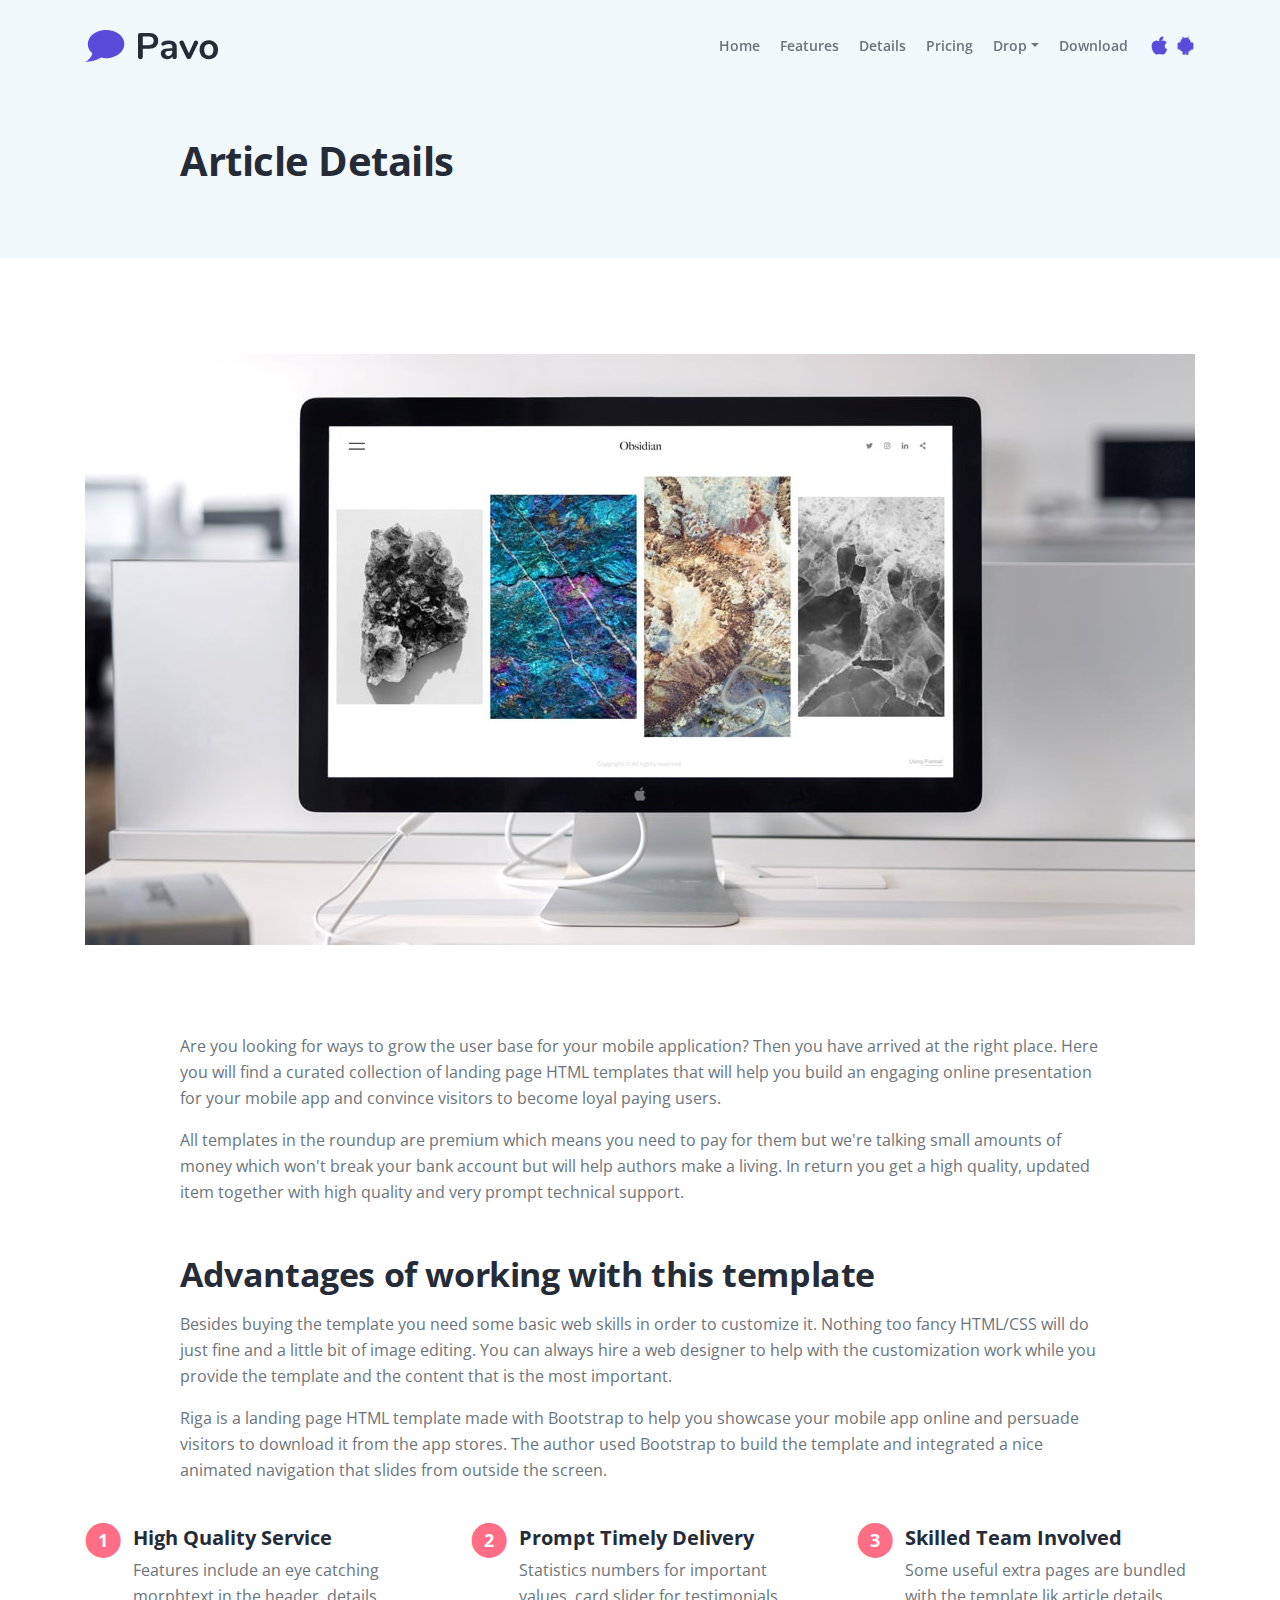
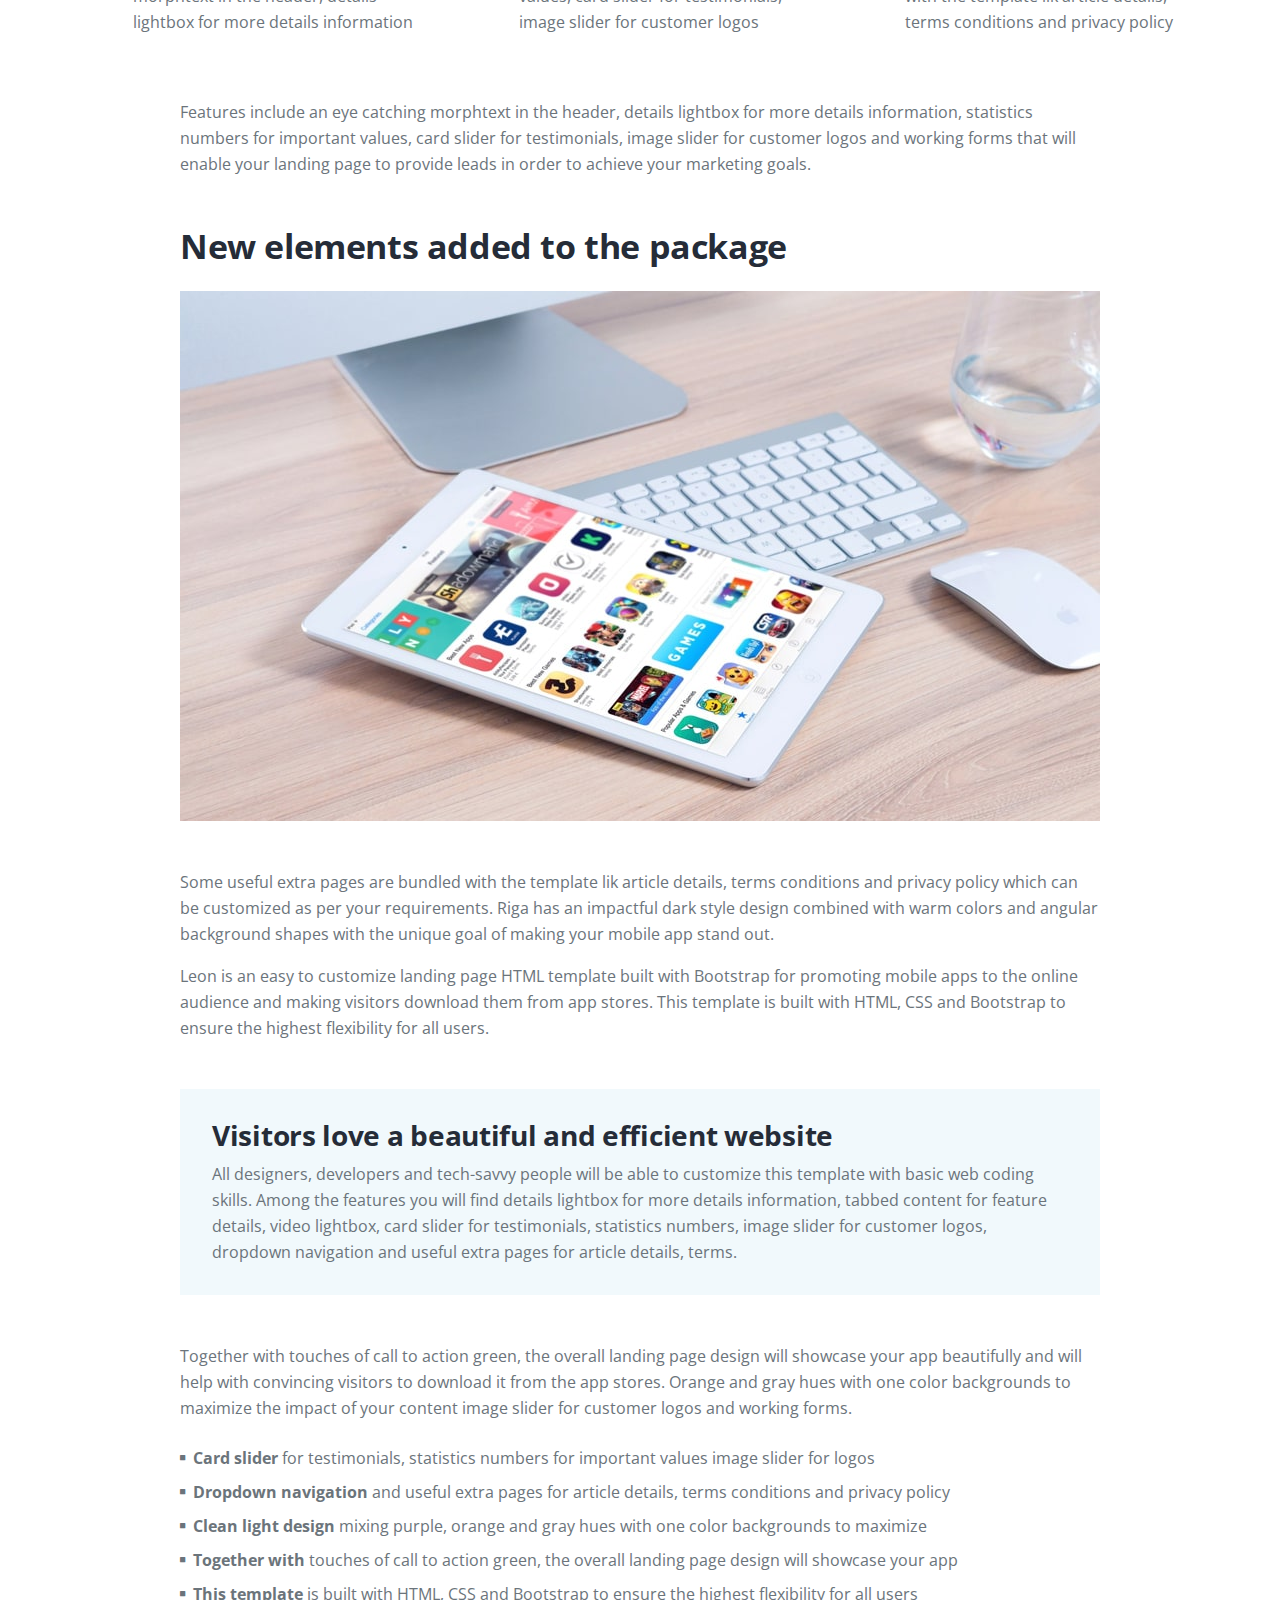
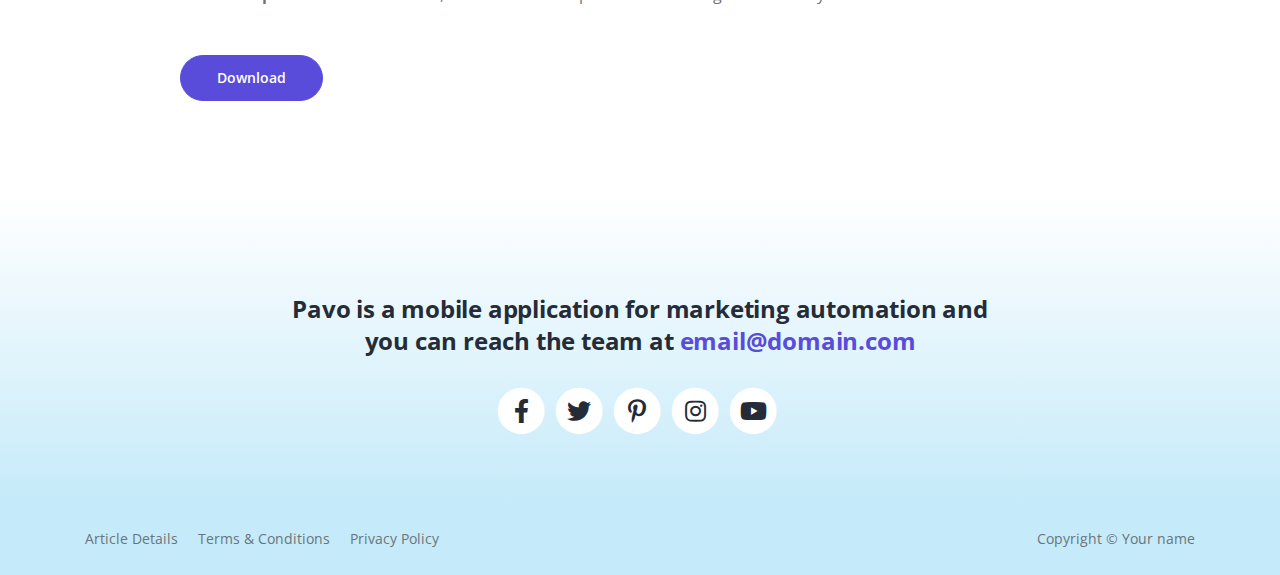
==== article.html @ 56544f1f "initial commit" ====
<!DOCTYPE html>
<html lang="en">
<head>
    <meta charset="utf-8">
    <meta name="viewport" content="width=device-width, initial-scale=1, shrink-to-fit=no">
    
    <!-- SEO Meta Tags -->
    <meta name="description" content="Pavo is a mobile app Bootstrap HTML template created to help you present benefits, features and information about mobile apps in order to convince visitors to download them">
    <meta name="author" content="Your name">

    <!-- OG Meta Tags to improve the way the post looks when you share the page on Facebook, Twitter, LinkedIn -->
	<meta property="og:site_name" content="" /> <!-- website name -->
	<meta property="og:site" content="" /> <!-- website link -->
	<meta property="og:title" content=""/> <!-- title shown in the actual shared post -->
	<meta property="og:description" content="" /> <!-- description shown in the actual shared post -->
	<meta property="og:image" content="" /> <!-- image link, make sure it's jpg -->
	<meta property="og:url" content="" /> <!-- where do you want your post to link to -->
	<meta name="twitter:card" content="summary_large_image"> <!-- to have large image post format in Twitter -->

    <!-- Webpage Title -->
    <title>Article Details - Pavo</title>
    
    <!-- Styles -->
    <link rel="preconnect" href="https://fonts.gstatic.com">
    <link href="https://fonts.googleapis.com/css2?family=Open+Sans:ital,wght@0,400;0,600;0,700;1,400&display=swap" rel="stylesheet">
    <link href="css/bootstrap.css" rel="stylesheet">
    <link href="css/fontawesome-all.css" rel="stylesheet">
    <link href="css/swiper.css" rel="stylesheet">
	<link href="css/magnific-popup.css" rel="stylesheet">
	<link href="css/styles.css" rel="stylesheet">
	
	<!-- Favicon  -->
    <link rel="icon" href="images/favicon.png">
</head>
<body data-spy="scroll" data-target=".fixed-top">
    
    <!-- Navigation -->
    <nav class="navbar navbar-expand-lg fixed-top navbar-light">
        <div class="container">
            
            <!-- Text Logo - Use this if you don't have a graphic logo -->
            <!-- <a class="navbar-brand logo-text page-scroll" href="index.html">Pavo</a> -->

            <!-- Image Logo -->
            <a class="navbar-brand logo-image" href="index.html"><img src="images/logo.svg" alt="alternative"></a> 

            <button class="navbar-toggler p-0 border-0" type="button" data-toggle="offcanvas">
                <span class="navbar-toggler-icon"></span>
            </button>

            <div class="navbar-collapse offcanvas-collapse" id="navbarsExampleDefault">
                <ul class="navbar-nav ml-auto">
                    <li class="nav-item">
                        <a class="nav-link page-scroll" href="index.html#header">Home <span class="sr-only">(current)</span></a>
                    </li>
                    <li class="nav-item">
                        <a class="nav-link page-scroll" href="index.html#features">Features</a>
                    </li>
                    <li class="nav-item">
                        <a class="nav-link page-scroll" href="index.html#details">Details</a>
                    </li>
                    <li class="nav-item">
                        <a class="nav-link page-scroll" href="index.html#pricing">Pricing</a>
                    </li>
                    <li class="nav-item dropdown">
                        <a class="nav-link dropdown-toggle" href="#" id="dropdown01" data-toggle="dropdown" aria-haspopup="true" aria-expanded="false">Drop</a>
                        <div class="dropdown-menu" aria-labelledby="dropdown01">
                            <a class="dropdown-item page-scroll" href="article.html">Article Details</a>
                            <div class="dropdown-divider"></div>
                            <a class="dropdown-item page-scroll" href="terms.html">Terms Conditions</a>
                            <div class="dropdown-divider"></div>
                            <a class="dropdown-item page-scroll" href="privacy.html">Privacy Policy</a>
                        </div>
                    </li>
                    <li class="nav-item">
                        <a class="nav-link page-scroll" href="index.html#download">Download</a>
                    </li>
                </ul>
                <span class="nav-item app-store-icons">
                    <a href="#your-link">
                        <i class="fab fa-apple"></i>
                    </a>
                    <a href="#your-link">
                        <i class="fab fa-android"></i>
                    </a>
                </span>
            </div> <!-- end of navbar-collapse -->
        </div> <!-- end of container -->
    </nav> <!-- end of navbar -->
    <!-- end of navigation -->


    <!-- Header -->
    <header class="ex-header bg-gray">
        <div class="container">
            <div class="row">
                <div class="col-xl-10 offset-xl-1">
                    <h1>Article Details</h1>
                </div> <!-- end of col -->
            </div> <!-- end of row -->
        </div> <!-- end of container -->
    </header> <!-- end of ex-header -->
    <!-- end of header -->


    <!-- Basic -->
    <div class="ex-basic-1 pt-5 pb-5">
        <div class="container">
            <div class="row">
                <div class="col-lg-12">
                    <img class="img-fluid mt-5 mb-3" src="images/article-details-large.jpg" alt="alternative">
                </div> <!-- end of col -->
            </div> <!-- end of row -->
        </div> <!-- end of container -->
    </div> <!-- end of ex-basic-1 -->
    <!-- end of basic -->


    <!-- Basic -->
    <div class="ex-basic-1 pt-4">
        <div class="container">
            <div class="row">
                <div class="col-xl-10 offset-xl-1">
                    <p>Are you looking for ways to grow the user base for your mobile application? Then you have arrived at the right place. Here you will find a curated collection of landing page HTML templates that will help you build an engaging online presentation for your mobile app and convince visitors to become loyal paying users.</p>
                    <p class="mb-5">All templates in the roundup are premium which means you need to pay for them but we're talking small amounts of money which won't break your bank account but will help authors make a living. In return you get a high quality, updated item together with high quality and very prompt technical support.</p>

                    <h2 class="mb-3">Advantages of working with this template</h2>
                    <p>Besides buying the template you need some basic web skills in order to customize it. Nothing too fancy HTML/CSS will do just fine and a little bit of image editing. You can always hire a web designer to help with the customization work while you provide the template and the content that is the most important.</p>
                    <p class="mb-4">Riga is a landing page HTML template made with Bootstrap to help you showcase your mobile app online and persuade visitors to download it from the app stores. The author used Bootstrap to build the template and integrated a nice animated navigation that slides from outside the screen.</p>
                </div> <!-- end of col -->
            </div> <!-- end of row -->
        </div> <!-- end of container -->
    </div> <!-- end of ex-basic-1 -->
    <!-- end of basic -->


    <!-- Cards -->
    <div class="ex-cards-1 pt-3 pb-3">
        <div class="container">
            <div class="row">
                <div class="col-lg-12">
                    
                    <!-- Card -->
                    <div class="card">
                        <ul class="list-unstyled">
                            <li class="media">
                                <span class="fa-stack">
                                    <span class="fas fa-circle fa-stack-2x"></span>
                                    <span class="fa-stack-1x">1</span>
                                </span>
                                <div class="media-body">
                                    <h5>High Quality Service</h5>
                                    <p>Features include an eye catching morphtext in the header, details lightbox for more details information</p>
                                </div>
                            </li>
                        </ul>
                    </div> <!-- end of card -->
                    <!-- end of card -->

                    <!-- Card -->
                    <div class="card">
                        <ul class="list-unstyled">
                            <li class="media">
                                <span class="fa-stack">
                                    <span class="fas fa-circle fa-stack-2x"></span>
                                    <span class="fa-stack-1x">2</span>
                                </span>
                                <div class="media-body">
                                    <h5>Prompt Timely Delivery</h5>
                                    <p>Statistics numbers for important values, card slider for testimonials, image slider for customer logos</p>
                                </div>
                            </li>
                        </ul>
                    </div> <!-- end of card -->
                    <!-- end of card -->

                    <!-- Card -->
                    <div class="card">
                        <ul class="list-unstyled">
                            <li class="media">
                                <span class="fa-stack">
                                    <span class="fas fa-circle fa-stack-2x"></span>
                                    <span class="fa-stack-1x">3</span>
                                </span>
                                <div class="media-body">
                                    <h5>Skilled Team Involved</h5>
                                    <p>Some useful extra pages are bundled with the template lik article details, terms conditions and privacy policy</p>
                                </div>
                            </li>
                        </ul>
                    </div> <!-- end of card -->
                    <!-- end of card -->

                </div> <!-- end of col -->   
            </div> <!-- end of row -->   
        </div> <!-- end of container -->   
    </div> <!-- end of ex-cards-1 -->
    <!-- end of cards -->


    <!-- Basic -->
    <div class="ex-basic-1 pt-3 pb-5">
        <div class="container">
            <div class="row">
                <div class="col-xl-10 offset-xl-1">
                    <p class="mb-5">Features include an eye catching morphtext in the header, details lightbox for more details information, statistics numbers for important values, card slider for testimonials, image slider for customer logos and working forms that will enable your landing page to provide leads in order to achieve your marketing goals.</p>
                    
                    <h2 class="mb-4">New elements added to the package</h2>
                    <img class="img-fluid mb-5" src="images/article-details-small.jpg" alt="alternative">
                    <p>Some useful extra pages are bundled with the template lik article details, terms conditions and privacy policy which can be customized as per your requirements. Riga has an impactful dark style design combined with warm colors and angular background shapes with the unique goal of making your mobile app stand out.</p>
                    <p class="mb-5">Leon is an easy to customize landing page HTML template built with Bootstrap for promoting mobile apps to the online audience and making visitors download them from app stores. This template is built with HTML, CSS and Bootstrap to ensure the highest flexibility for all users.</p>
                    <div class="text-box mb-5">
                        <h3>Visitors love a beautiful and efficient website</h3>
                        <p>All designers, developers and tech-savvy people will be able to customize this template with basic web coding skills. Among the features you will find details lightbox for more details information, tabbed content for feature details, video lightbox, card slider for testimonials, statistics numbers, image slider for customer logos, dropdown navigation and useful extra pages for article details, terms.</p>
                    </div> <!-- end of text-box -->
                    <p class="mb-4">Together with touches of call to action green, the overall landing page design will showcase your app beautifully and will help with convincing visitors to download it from the app stores. Orange and gray hues with one color backgrounds to maximize the impact of your content image slider for customer logos and working forms.</p>
                    <ul class="list-unstyled li-space-lg mb-5">
                        <li class="media">
                            <i class="fas fa-square"></i>
                            <div class="media-body"><strong>Card slider</strong> for testimonials, statistics numbers for important values image slider for logos</div>
                        </li>
                        <li class="media">
                            <i class="fas fa-square"></i>
                            <div class="media-body"><strong>Dropdown navigation</strong> and useful extra pages for article details, terms conditions and privacy policy</div>
                        </li>
                        <li class="media">
                            <i class="fas fa-square"></i>
                            <div class="media-body"><strong>Clean light design</strong> mixing purple, orange and gray hues with one color backgrounds to maximize</div>
                        </li>
                        <li class="media">
                            <i class="fas fa-square"></i>
                            <div class="media-body"><strong>Together with</strong> touches of call to action green, the overall landing page design will showcase your app</div>
                        </li>
                        <li class="media">
                            <i class="fas fa-square"></i>
                            <div class="media-body"><strong>This template</strong> is built with HTML, CSS and Bootstrap to ensure the highest flexibility for all users</div>
                        </li>
                    </ul>

                    <a class="btn-solid-reg mb-5" href="index.html#download">Download</a>
                </div> <!-- end of col -->
            </div> <!-- end of row -->
        </div> <!-- end of container -->
    </div> <!-- end of ex-basic-1 -->
    <!-- end of basic -->


    <!-- Footer -->
    <div class="footer">
        <div class="container">
            <div class="row">
                <div class="col-lg-12">
                    <h4>Pavo is a mobile application for marketing automation and you can reach the team at <a class="purple" href="mailto:email@domain.com">email@domain.com</a></h4>
                    <div class="social-container">
                        <span class="fa-stack">
                            <a href="#your-link">
                                <i class="fas fa-circle fa-stack-2x"></i>
                                <i class="fab fa-facebook-f fa-stack-1x"></i>
                            </a>
                        </span>
                        <span class="fa-stack">
                            <a href="#your-link">
                                <i class="fas fa-circle fa-stack-2x"></i>
                                <i class="fab fa-twitter fa-stack-1x"></i>
                            </a>
                        </span>
                        <span class="fa-stack">
                            <a href="#your-link">
                                <i class="fas fa-circle fa-stack-2x"></i>
                                <i class="fab fa-pinterest-p fa-stack-1x"></i>
                            </a>
                        </span>
                        <span class="fa-stack">
                            <a href="#your-link">
                                <i class="fas fa-circle fa-stack-2x"></i>
                                <i class="fab fa-instagram fa-stack-1x"></i>
                            </a>
                        </span>
                        <span class="fa-stack">
                            <a href="#your-link">
                                <i class="fas fa-circle fa-stack-2x"></i>
                                <i class="fab fa-youtube fa-stack-1x"></i>
                            </a>
                        </span>
                    </div> <!-- end of social-container -->
                </div> <!-- end of col -->
            </div> <!-- end of row -->
        </div> <!-- end of container -->
    </div> <!-- end of footer -->  
    <!-- end of footer -->


    <!-- Copyright -->
    <div class="copyright">
        <div class="container">
            <div class="row">
                <div class="col-lg-6">
                    <ul class="list-unstyled li-space-lg p-small">
                        <li><a href="article.html">Article Details</a></li>
                        <li><a href="terms.html">Terms & Conditions</a></li>
                        <li><a href="privacy.html">Privacy Policy</a></li>
                    </ul>
                </div> <!-- end of col -->
                <div class="col-lg-6">
                    <p class="p-small statement">Copyright © <a href="#your-link">Your name</a></p>
                </div> <!-- end of col -->
            </div> <!-- enf of row -->
        </div> <!-- end of container -->
    </div> <!-- end of copyright --> 
    <!-- end of copyright -->
    
    	
    <!-- Scripts -->
    <script src="js/jquery.min.js"></script> <!-- jQuery for Bootstrap's JavaScript plugins -->
    <script src="js/bootstrap.min.js"></script> <!-- Bootstrap framework -->
    <script src="js/jquery.easing.min.js"></script> <!-- jQuery Easing for smooth scrolling between anchors -->
    <script src="js/swiper.min.js"></script> <!-- Swiper for image and text sliders -->
    <script src="js/jquery.magnific-popup.js"></script> <!-- Magnific Popup for lightboxes -->
    <script src="js/scripts.js"></script> <!-- Custom scripts -->
</body>
</html>
---- css/styles.css ----
/* Template: Pavo Mobile App Website Bootstrap HTML Template
   Description: Master CSS file
*/

/*****************************************
Table Of Contents:
- General Styles
- Navigation
- Header
- Introduction
- Features
- Details 1
- Details 2
- Details Lightbox
- Details 3
- Statistics
- Testimonials
- Pricing
- Conclusion
- Footer
- Copyright
- Back To Top Button
- Media Queries
******************************************/

/*****************************************
Colors:
- Backgrounds - light gray #f1f9fc
- Buttons, icons - purple #594cda
- Buttons, icons - red #eb427e
- Headings text - black #252c38
- Body text - dark gray #6b747b
******************************************/


/**************************/
/*     General Styles     */
/**************************/
body,
html {
    width: 100%;
	height: 100%;
}

body, p {
	color: #6b747b; 
	font: 400 1rem/1.625rem "Open Sans", sans-serif;
}

h1 {
	color: #252c38;
	font-weight: 700;
	font-size: 2.5rem;
	line-height: 3.125rem;
	letter-spacing: -0.5px;
}

h2 {
	color: #252c38;
	font-weight: 700;
	font-size: 2.125rem;
	line-height: 2.625rem;
	letter-spacing: -0.4px;
}

h3 {
	color: #252c38;
	font-weight: 700;
	font-size: 1.75rem;
	line-height: 2.25rem;
	letter-spacing: -0.3px;
}

h4 {
	color: #252c38;
	font-weight: 700;
	font-size: 1.5rem;
	line-height: 2rem;
	letter-spacing: -0.2px;
}

h5 {
	color: #252c38;
	font-weight: 700;
	font-size: 1.25rem;
	line-height: 1.625rem;
}

h6 {
	color: #252c38;
	font-weight: 700;
	font-size: 1rem;
	line-height: 1.375rem;
}

.h1-large {
	font-size: 2.875rem;
	line-height: 3.5rem;
}

.p-large {
	font-size: 1.125rem;
	line-height: 1.75rem;
}

.p-small {
	font-size: 0.875rem;
	line-height: 1.5rem;
}

.testimonial-text {
	font-style: italic;
}

.testimonial-author {
	font-weight: 700;
	font-size: 1rem;
	line-height: 1.5rem;
}

.li-space-lg li {
	margin-bottom: 0.5rem;
}

a {
	color: #6b747b;
	text-decoration: underline;
}

a:hover {
	color: #6b747b;
	text-decoration: underline;
}

.no-line {
	text-decoration: none;
}

.no-line:hover {
	text-decoration: none;
}

.purple {
	color: #594cda;
}

.bg-gray {
	background-color: #f1f9fc;
}

.btn-solid-reg {
	display: inline-block;
	padding: 1.375rem 2.25rem 1.375rem 2.25rem;
	border: 1px solid #594cda;
	border-radius: 32px;
	background-color: #594cda;
	color: #ffffff;
	font-weight: 600;
	font-size: 0.875rem;
	line-height: 0;
	text-decoration: none;
	transition: all 0.2s;
}

.btn-solid-reg:hover {
	border: 1px solid #594cda;
	background-color: transparent;
	color: #594cda; /* needs to stay here because of the color property of a tag */
	text-decoration: none;
}

.btn-solid-lg {
	display: inline-block;
	padding: 1.625rem 2.75rem 1.625rem 2.75rem;
	border: 1px solid #594cda;
	border-radius: 32px;
	background-color: #594cda;
	color: #ffffff;
	font-weight: 600;
	font-size: 0.875rem;
	line-height: 0;
	text-decoration: none;
	transition: all 0.2s;
}

.btn-solid-lg:hover {
	border: 1px solid #594cda;
	background-color: transparent;
	color: #594cda; /* needs to stay here because of the color property of a tag */
	text-decoration: none;
}

.btn-solid-lg .fab {
	margin-right: 0.5rem;
	font-size: 1.25rem;
	line-height: 0;
	vertical-align: top;
}

.btn-solid-lg .fab.fa-google-play {
	font-size: 1rem;
}

.btn-solid-lg.secondary {
	border: 1px solid #eb427e;
	background-color: #eb427e;
}

.btn-solid-lg.secondary:hover {
	border: 1px solid #eb427e;
	background: transparent;
	color: #eb427e; /* needs to stay here because of the color property of a tag */
}

.btn-outline-reg {
	display: inline-block;
	padding: 1.375rem 2.25rem 1.375rem 2.25rem;
	border: 1px solid #252c38;
	border-radius: 32px;
	background-color: transparent;
	color: #252c38;
	font-weight: 600;
	font-size: 0.875rem;
	line-height: 0;
	text-decoration: none;
	transition: all 0.2s;
}

.btn-outline-reg:hover {
	background-color: #252c38;
	color: #ffffff;
	text-decoration: none;
}

.btn-outline-lg {
	display: inline-block;
	padding: 1.625rem 2.75rem 1.625rem 2.75rem;
	border: 1px solid #252c38;
	border-radius: 32px;
	background-color: transparent;
	color: #252c38;
	font-weight: 600;
	font-size: 0.875rem;
	line-height: 0;
	text-decoration: none;
	transition: all 0.2s;
}

.btn-outline-lg:hover {
	background-color: #252c38;
	color: #ffffff;
	text-decoration: none;
}

.btn-outline-sm {
	display: inline-block;
	padding: 1rem 1.5rem 1rem 1.5rem;
	border: 1px solid #252c38;
	border-radius: 32px;
	background-color: transparent;
	color: #252c38;
	font-weight: 600;
	font-size: 0.875rem;
	line-height: 0;
	text-decoration: none;
	transition: all 0.2s;
}

.btn-outline-sm:hover {
	background-color: #252c38;
	color: #ffffff;
	text-decoration: none;
}

.form-group {
	position: relative;
	margin-bottom: 1.25rem;
}

.label-control {
	position: absolute;
	top: 0.875rem;
	left: 1.875rem;
	color: #7d838a;
	opacity: 1;
	font-size: 0.875rem;
	line-height: 1.5rem;
	cursor: text;
	transition: all 0.2s ease;
}

.form-control-input:focus + .label-control,
.form-control-input.notEmpty + .label-control,
.form-control-textarea:focus + .label-control,
.form-control-textarea.notEmpty + .label-control {
	top: 0.125rem;
	color: #6b747b;
	opacity: 1;
	font-size: 0.75rem;
	font-weight: 700;
}

.form-control-input,
.form-control-select {
	display: block; /* needed for proper display of the label in Firefox, IE, Edge */
	width: 100%;
	padding-top: 1.125rem;
	padding-bottom: 0.125rem;
	padding-left: 1.8125rem;
	border: 1px solid #d0d5e2;
	border-radius: 25px;
	background-color: #ffffff;
	color: #6b747b;
	font-size: 0.875rem;
	line-height: 1.875rem;
	transition: all 0.2s;
	-webkit-appearance: none; /* removes inner shadow on form inputs on ios safari */
}

.form-control-select {
	padding-top: 0.5rem;
	padding-bottom: 0.5rem;
	height: 3.25rem;
	color: #7d838a;
}

select {
    /* you should keep these first rules in place to maintain cross-browser behavior */
    -webkit-appearance: none;
	-moz-appearance: none;
	-ms-appearance: none;
    -o-appearance: none;
    appearance: none;
    background-image: url('../images/down-arrow.png');
    background-position: 96% 50%;
    background-repeat: no-repeat;
    outline: none;
}

.form-control-textarea {
	display: block; /* used to eliminate a bottom gap difference between Chrome and IE/FF */
	width: 100%;
	height: 14rem; /* used instead of html rows to normalize height between Chrome and IE/FF */
	padding-top: 1.5rem;
	padding-left: 1.3125rem;
	border: 1px solid #d0d5e2;
	border-radius: 4px;
	background-color: #ffffff;
	color: #6b747b;
	font-size: 0.875rem;
	line-height: 1.5rem;
	transition: all 0.2s;
}

.form-control-input:focus,
.form-control-select:focus,
.form-control-textarea:focus {
	border: 1px solid #a1a1a1;
	outline: none; /* Removes blue border on focus */
}

.form-control-input:hover,
.form-control-select:hover,
.form-control-textarea:hover {
	border: 1px solid #a1a1a1;
}

.checkbox {
	font-size: 0.75rem;
	line-height: 1.25rem;
}

input[type='checkbox'] {
	vertical-align: -10%;
	margin-right: 0.5rem;
}

.form-control-submit-button {
	display: inline-block;
	width: 100%;
	height: 3.25rem;
	border: 1px solid #594cda;
	border-radius: 32px;
	background-color: #594cda;
	color: #252c38;
	font-weight: 600;
	font-size: 0.875rem;
	line-height: 0;
	cursor: pointer;
	transition: all 0.2s;
}

.form-control-submit-button:hover {
	border: 1px solid #252c38;
	background-color: transparent;
	color: #252c38;
}

/* Fade-move Animation For Details Lightbox - Magnific Popup */
/* at start */
.my-mfp-slide-bottom .zoom-anim-dialog {
	opacity: 0;
	transition: all 0.2s ease-out;
	-webkit-transform: translateY(-1.25rem) perspective(37.5rem) rotateX(10deg);
	-ms-transform: translateY(-1.25rem) perspective(37.5rem) rotateX(10deg);
	transform: translateY(-1.25rem) perspective(37.5rem) rotateX(10deg);
}

/* animate in */
.my-mfp-slide-bottom.mfp-ready .zoom-anim-dialog {
	opacity: 1;
	-webkit-transform: translateY(0) perspective(37.5rem) rotateX(0); 
	-ms-transform: translateY(0) perspective(37.5rem) rotateX(0); 
	transform: translateY(0) perspective(37.5rem) rotateX(0); 
}

/* animate out */
.my-mfp-slide-bottom.mfp-removing .zoom-anim-dialog {
	opacity: 0;
	-webkit-transform: translateY(-0.625rem) perspective(37.5rem) rotateX(10deg); 
	-ms-transform: translateY(-0.625rem) perspective(37.5rem) rotateX(10deg); 
	transform: translateY(-0.625rem) perspective(37.5rem) rotateX(10deg); 
}

/* dark overlay, start state */
.my-mfp-slide-bottom.mfp-bg {
	opacity: 0;
	transition: opacity 0.2s ease-out;
}

/* animate in */
.my-mfp-slide-bottom.mfp-ready.mfp-bg {
	opacity: 0.8;
}
/* animate out */
.my-mfp-slide-bottom.mfp-removing.mfp-bg {
	opacity: 0;
}
/* end of fade-move animation for details lightbox - magnific popup */


/**********************/
/*     Navigation     */
/**********************/
.navbar {
	background-color: #f1f9fc;
	font-weight: 600;
	font-size: 0.875rem;
	line-height: 0.875rem;
}

.navbar .navbar-brand {
	padding-top: 0.125rem;
	padding-bottom: 0.125rem;
}

.navbar .logo-image img {
    width: 133px;
	height: 32px;
}

.navbar .logo-text {
	color: #252c38;
	font-weight: 600;
	font-size: 2rem;
	line-height: 1rem;
	text-decoration: none;
}

.offcanvas-collapse {
	position: fixed;
	top: 3.25rem; /* adjusts the height between the top of the page and the offcanvas menu */
	bottom: 0;
	left: 100%;
	width: 100%;
	padding-right: 1rem;
	padding-left: 1rem;
	overflow-y: auto;
	visibility: hidden;
	background-color: #f1f9fc;
	transition: visibility .3s ease-in-out, -webkit-transform .3s ease-in-out;
	transition: transform .3s ease-in-out, visibility .3s ease-in-out;
	transition: transform .3s ease-in-out, visibility .3s ease-in-out, -webkit-transform .3s ease-in-out;
}

.offcanvas-collapse.open {
	visibility: visible;
	-webkit-transform: translateX(-100%);
	transform: translateX(-100%);
}

.navbar .navbar-nav {
	margin-top: 0.75rem;
	margin-bottom: 0.5rem;
}

.navbar .nav-item .nav-link {
	padding-top: 0.625rem;
	padding-bottom: 0.625rem;
	color: #6b747b;
	text-decoration: none;
	transition: all 0.2s ease;
}

.navbar .nav-item.dropdown.show .nav-link,
.navbar .nav-item .nav-link:hover,
.navbar .nav-item .nav-link.active {
	color: #ff6e84;
}

/* Dropdown Menu */
.navbar .dropdown .dropdown-menu {
	animation: fadeDropdown 0.2s; /* required for the fade animation */
}

@keyframes fadeDropdown {
    0% {
        opacity: 0;
    }

    100% {
        opacity: 1;
	}
}

.navbar .dropdown-menu {
	margin-top: 0.5rem;
	margin-bottom: 0.5rem;
	border: none;
	background-color: #f1f9fc;
}

.navbar .dropdown-item {
	padding-top: 0.5rem;
	padding-bottom: 0.5rem;
	color: #6b747b;
	font-weight: 600;
	font-size: 0.875rem;
	line-height: 0.875rem;
	text-decoration: none;
}

.navbar .dropdown-item:hover {
	background-color: #f1f9fc;
	color: #ff6e84;
}

.navbar .dropdown-divider {
	width: 100%;
	height: 1px;
	margin: 0.5rem auto 0.5rem auto;
	border: none;
	background-color: #d4dce2;
}
/* end of dropdown menu */

.navbar .app-store-icons {
	display: block;
}

.navbar .app-store-icons a {
	text-decoration: none;
}

.navbar .fab {
	color: #594cda;
	font-size: 1.25rem;
	transition: all 0.2s ease;
}

.navbar .fab:hover {
	color: #eb427e;
}

.navbar .fa-apple {
	margin-right: 0.375rem;
}

.navbar .navbar-toggler {
	padding: 0;
	border: none;
	font-size: 1.25rem;
}


/*****************/
/*    Header     */
/*****************/
.header {
	padding-top: 7rem;
	padding-bottom: 7rem;
	background: linear-gradient(rgba(197, 234, 249, 1), rgba(255, 255, 255, 1));
	text-align: center;
}

.header .text-container {
	margin-bottom: 4rem;
}

.header .h1-large {
	margin-bottom: 1.25rem;
}

.header .p-large {
	margin-bottom: 2rem;
}

.header .btn-solid-lg {
	margin-right: 0.25rem;
	margin-bottom: 1.25rem;
	margin-left: 0.25rem;
}


/************************/
/*     Introduction     */
/************************/
.basic-1 {
	padding-top: 1rem;
	padding-bottom: 3.5rem;
	text-align: center;
}

.basic-1 p {
	color: #252c38;
	font-size: 1.875rem;
	line-height: 2.625rem;
}


/********************/
/*     Features     */
/********************/
.cards-1 {
	padding-top: 4rem;
	padding-bottom: 1.5rem;
	text-align: center;
}

.cards-1 .card {
	margin-bottom: 3.5rem;
	padding: 3.125rem 1rem 2.125rem 1rem;
	border: none;
	border-radius: 16px;
	background-color: #f1f9fc;
}

.cards-1 .card-image {
	margin-bottom: 1.5rem;
}

.cards-1 .card-image img {
	width: 70px;
	height: 70px;
	margin-right: auto;
	margin-left: auto;
}

.cards-1 .card-body {
	padding: 0;
}

.cards-1 .card-title {
	margin-bottom: 0.375rem;
}


/*********************/
/*     Details 1     */
/*********************/
.basic-2 {
	padding-top: 3rem;
	padding-bottom: 4.5rem;
}

.basic-2 h2 {
	margin-bottom: 1.5rem;
}

.basic-2 .text-container {
	margin-bottom: 4rem;
}


/*********************/
/*     Details 2     */
/*********************/
.basic-3 {
	padding-top: 5.5rem;
	padding-bottom: 5.75rem;
}

.basic-3 .image-container {
	margin-bottom: 3rem;
}

.basic-3 h2 {
	margin-bottom: 1.5rem;
}

.basic-3 .list-unstyled {
	margin-bottom: 1.75rem;
}

.basic-3 .list-unstyled .fas {
	color: #594cda;
	font-size: 0.75rem;
	line-height: 1.625rem;
}

.basic-3 .list-unstyled .media-body {
	margin-left: 0.375rem;
}

.basic-3 .btn-solid-reg {
	margin-right: 0.375rem;
}


/****************************/
/*     Details Lightbox     */
/****************************/
.lightbox-basic {
	position: relative;
	max-width: 1150px;
	margin: 2.5rem auto;
	padding: 3rem 1rem;
	background-color: #ffffff;
	text-align: left;
}

.lightbox-basic .image-container {
	margin-bottom: 3rem;
	text-align: center;
}

.lightbox-basic .image-container img {
	border-radius: 8px;
}

.lightbox-basic h3 {
	margin-bottom: 0.5rem;
}

.lightbox-basic hr {
	width: 44px;
	margin-top: 0.125rem;
	margin-bottom: 1rem;
	margin-left: 0;
	height: 2px;
	border: none;
	background-color: #594cda;
}

.lightbox-basic h4 {
	margin-top: 1.75rem;
	margin-bottom: 0.625rem;
}

.lightbox-basic .list-unstyled {
	margin-bottom: 1.5rem;
}

.lightbox-basic .list-unstyled .fas {
	color: #594cda;
	font-size: 0.75rem;
	line-height: 1.75rem;
}

.lightbox-basic .list-unstyled .media-body {
	margin-left: 0.375rem;
}

.lightbox-basic .list-unstyled {
	margin-bottom: 1.5rem;
}

/* Action Button */
.lightbox-basic .btn-solid-reg.mfp-close {
	position: relative;
	width: auto;
	height: auto;
	color: #ffffff;
	opacity: 1;
	font-weight: 600;
	font-family: "Open Sans";
}

.lightbox-basic .btn-solid-reg.mfp-close:hover {
	color: #594cda;
}
/* end of action Button */

/* Back Button */
.lightbox-basic .btn-outline-reg.mfp-close.as-button {
	position: relative;
	display: inline-block;
	width: auto;
	height: auto;
	margin-left: 0.375rem;
	padding: 1.375rem 2.25rem 1.375rem 2.25rem;
	border: 1px solid #252c38;
	background-color: transparent;
	color: #252c38;
	opacity: 1;
	font-family: "Open Sans";
}

.lightbox-basic .btn-outline-reg.mfp-close.as-button:hover {
	background-color: #252c38;
	color: #ffffff;
}
/* end of back button */

/* Close X Button */
.lightbox-basic button.mfp-close.x-button {
	position: absolute;
	top: -2px;
	right: -2px;
	width: 44px;
	height: 44px;
	color: #555555;
}
/* end of close x button */


/*********************/
/*     Details 3     */
/*********************/
.basic-4 {
	padding-top: 4rem;
	padding-bottom: 3rem;
}

.basic-4 h2 {
	margin-bottom: 1.5rem;
}

.basic-4 .text-container {
	margin-bottom: 4rem;
}


/**********************/
/*     Statistics     */
/**********************/
.counter {
	padding-top: 2rem;
	padding-bottom: 4.5rem;
	text-align: center;
}

.counter #counter {
	margin-bottom: 0.75rem;
}

.counter #counter .cell {
	display: inline-block;
	width: 124px;
	margin-right: 1.5rem;
	margin-bottom: 3.5rem;
	margin-left: 1.5rem;
	vertical-align: top;
}

.counter #counter .counter-value {
	color: #252c38;
	font-weight: 700;
	font-size: 3.25rem;
	line-height: 3.75rem;
	vertical-align: middle;
}

.counter #counter .counter-info {
	margin-bottom: 0;
	font-size: 0.875rem;
	vertical-align: middle;
}


/************************/
/*     Testimonials     */
/************************/
.slider-1 {
	padding-top: 8.25rem;
	padding-bottom: 8.5rem;
}

.slider-1 .section-title {
	text-align: center;
}

.slider-1 .h2-heading {
	margin-bottom: 3rem;
	text-align: center;
}

.slider-1 .slider-container {
	position: relative;
}

.slider-1 .swiper-container {
	position: static;
	width: 86%;
	text-align: center;
}

.slider-1 .swiper-button-prev:focus,
.slider-1 .swiper-button-next:focus {
	/* even if you can't see it chrome you can see it on mobile device */
	outline: none;
}

.slider-1 .swiper-button-prev {
	left: -14px;
	background-image: url("data:image/svg+xml;charset=utf-8,%3Csvg%20xmlns%3D'http%3A%2F%2Fwww.w3.org%2F2000%2Fsvg'%20viewBox%3D'0%200%2028%2044'%3E%3Cpath%20d%3D'M0%2C22L22%2C0l2.1%2C2.1L4.2%2C22l19.9%2C19.9L22%2C44L0%2C22L0%2C22L0%2C22z'%20fill%3D'%23707375'%2F%3E%3C%2Fsvg%3E");
	background-size: 18px 28px;
}

.slider-1 .swiper-button-next {
	right: -14px;
	background-image: url("data:image/svg+xml;charset=utf-8,%3Csvg%20xmlns%3D'http%3A%2F%2Fwww.w3.org%2F2000%2Fsvg'%20viewBox%3D'0%200%2028%2044'%3E%3Cpath%20d%3D'M27%2C22L27%2C22L5%2C44l-2.1-2.1L22.8%2C22L2.9%2C2.1L5%2C0L27%2C22L27%2C22z'%20fill%3D'%23707375'%2F%3E%3C%2Fsvg%3E");
	background-size: 18px 28px;
}

.slider-1 .card {
	position: relative;
	border: none;
	background-color: transparent;
}

.slider-1 .card-image {
	width: 80px;
	height: 80px;
	margin-right: auto;
	margin-bottom: 1.25rem;
	margin-left: auto;
	border-radius: 50%;
}

.slider-1 .card-body {
	padding: 0;
}

.slider-1 .testimonial-text {
	margin-bottom: 0.75rem;
}

.slider-1 .testimonial-author {
	margin-bottom: 0;
	color: #252c38;
}


/*******************/
/*     Pricing     */
/*******************/
.cards-2 {
	position: relative;
	padding-top: 8rem;
	background: linear-gradient(rgba(50, 60, 70, 0.9), rgba(50, 60, 70, 0.9)), url('../images/pricing-background.jpg') center center no-repeat;
	background-size: cover;
	text-align: center;
}

.cards-2 .h2-heading {
	margin-bottom: 0.625rem;
	color: #ffffff;
}

.cards-2 .p-heading {
	margin-bottom: 3.75rem;
	color: #ffffff;
}

.cards-2 .card {
	display: block;
	max-width: 330px;
	margin-right: auto;
	margin-bottom: 6rem;
	margin-left: auto;
	border: 1px solid #bcc4ca;
	border-radius: 8px;
}

.cards-2 .card .card-body {
	padding: 3rem 1.75rem 2.25rem 1.75rem;
}

.cards-2 .card .card-title {
	margin-bottom: 1rem;
	color: #eb427e;
	font-weight: 700;
	font-size: 1.5rem;
	line-height: 1.875rem;
	text-align: center;
}

.cards-2 .card p {
	margin-bottom: 1.25rem;
	text-align: left;
}

.cards-2 .card .value {
	color: #252c38;
	font-weight: 600;
	font-size: 5rem;
	line-height: 5rem;
	text-align: center;
}

.cards-2 .card .currency {
	margin-right: 0.375rem;
	color: #252c38;
	font-size: 2rem;
	vertical-align: 80%;
}

.cards-2 .card .frequency {
	margin-bottom: 1.5rem;
	font-size: 0.875rem;
	text-align: center;
}

.cards-2 .card .list-unstyled {
	margin-bottom: 1.625rem;
	text-align: left;
}

.cards-2 .card .list-unstyled li {
	margin-bottom: 0.5rem;
}

.cards-2 .card .list-unstyled .fas {
	color: #594cda;
	font-size: 0.75rem;
	line-height: 1.625rem;
}

.cards-2 .card .list-unstyled .media-body {
	margin-left: 0.375rem;
}

.cards-2 .card .button-wrapper {
	position: absolute;
	right: 0;
	bottom: -1.5rem;
	left: 0;
	text-align: center;
}

.cards-2 .card .btn-solid-reg:hover {
	background-color: #ffffff;
}

/* Best Value Label */
.cards-2 .card .label {
    position: absolute;
    top: 0;
    right: 0;
    width: 10.625rem;
    height: 10.625rem;
    overflow: hidden;
}

.cards-2 .card .label .best-value {
    position: relative;
	width: 13.75rem;
	padding: 0.3125rem 0 0.3125rem 4.125rem;
    background-color: #eb427e;
	color: #ffffff;
    -webkit-transform: rotate(45deg) translate3d(0, 0, 0);
    -ms-transform: rotate(45deg) translate3d(0, 0, 0);
    transform: rotate(45deg) translate3d(0, 0, 0);
}
/* end of best value label */

.cards-2 .decoration-bg {
	position: absolute;
	bottom: 0;
	height: 170px;
	width: 100%;
	background-color: #ffffff;
}


/**********************/
/*     Conclusion     */
/**********************/
.basic-5 {
	padding-top: 4.5rem;
	padding-bottom: 7.5rem;
	background: url('../images/conclusion-background.jpg') center center no-repeat;
	background-size: cover;
	text-align: center;
}

.basic-5 .image-container {
	margin-bottom: 4rem;
}

.basic-5 p {
	margin-bottom: 2.25rem;
	color: #252c38;
	font-size: 1.875rem;
	line-height: 2.625rem;
}

.basic-5 .btn-solid-lg {
	margin-right: 0.25rem;
	margin-bottom: 1.25rem;
	margin-left: 0.25rem;
}


/******************/
/*     Footer     */
/******************/
.footer {
	padding-top: 6rem;
	padding-bottom: 3rem;
	background: linear-gradient(rgba(255, 255, 255, 1), rgba(197, 234, 249, 1));
	text-align: center;
}

.footer a {
	text-decoration: none;
}

.footer h4 {
	margin-bottom: 1.875rem;
}

.footer .fa-stack {
	width: 2em;
	margin-bottom: 1.25rem;
	margin-right: 0.375rem;
	font-size: 1.5rem;
}

.footer .fa-stack .fa-stack-1x {
    color: #252c38;
	transition: all 0.2s ease;
}

.footer .fa-stack .fa-stack-2x {
	color: #ffffff;
	transition: all 0.2s ease;
}

.footer .fa-stack:hover .fa-stack-1x {
	color: #ffffff;
}

.footer .fa-stack:hover .fa-stack-2x {
    color: #252c38;
}


/*********************/
/*     Copyright     */
/*********************/
.copyright {
	padding-top: 1.5rem;
	background-color: #c5eaf9;
	text-align: center;
}

.copyright a {
	text-decoration: none;
}


/******************************/
/*     Back To Top Button     */
/******************************/
a.back-to-top {
	position: fixed;
	z-index: 999;
	right: 12px;
	bottom: 12px;
	display: none;
	width: 42px;
	height: 42px;
	border-radius: 30px;
	background: #343e48 url("../images/up-arrow.png") no-repeat center 47%;
	background-size: 18px 18px;
	text-indent: -9999px;
}

a:hover.back-to-top {
	background-color: #000000;
}


/***********************/
/*     Extra Pages     */
/***********************/
.ex-header {
	padding-top: 8.5rem;
	padding-bottom: 4rem;
	background-color: #f1f9fc;
}

.ex-basic-1 .list-unstyled .fas {
	font-size: 0.375rem;
	line-height: 1.625rem;
}

.ex-basic-1 .list-unstyled .media-body {
	margin-left: 0.5rem;
}

.ex-basic-1 .text-box {
	padding: 1.25rem 1.25rem 0.5rem 1.25rem;
	background-color: #f1f9fc;
}

.ex-cards-1 .card {
	border: none;
	background-color: transparent;
}

.ex-cards-1 .card .fa-stack {
	width: 2em;
	font-size: 1.125rem;
}

.ex-cards-1 .card .fa-stack-2x {
	color: #ff6e84;
}

.ex-cards-1 .card .fa-stack-1x {
	color: #ffffff;
	font-weight: 700;
	line-height: 2.125rem;
}

.ex-cards-1 .card .list-unstyled .media-body {
	margin-left: 0.75rem;
}

.ex-cards-1 .card .list-unstyled .media-body h5 {
	margin-top: 0.125rem;
	margin-bottom: 0.375rem;
}


/*************************/
/*     Media Queries     */
/*************************/	
/* Min-width 768px */
@media (min-width: 768px) {

	/* Header */
	.header {
		padding-top: 9rem;
	}
	/* end of header */


	/* Extra Pages */
	.ex-basic-1 .text-box {
		padding: 1.75rem 2rem 0.875rem 2rem;
	}
	/* end of extra pages */
}
/* end of min-width 768px */


/* Min-width 992px */
@media (min-width: 992px) {
	
	/* General Styles */
	.h2-heading {
		width: 35.25rem;
		margin-right: auto;
		margin-left: auto;
	}

	.p-heading {
		width: 46rem;
		margin-right: auto;
		margin-left: auto;
	}
	/* end of general styles */


	/* Navigation */
	.navbar {
		padding-top: 1.75rem;
		background-color: transparent;
		border-bottom: none;
		transition: all 0.2s;
	}

	.navbar.top-nav-collapse {
		padding-top: 0.5rem;
		padding-bottom: 0.5rem;
		background-color: #f1f9fc;
	}

	.offcanvas-collapse {
		position: static;
		top: auto;
		bottom: auto;
		left: auto;
		width: auto;
		padding-right: 0;
		padding-left: 0;
		background-color: transparent;
		overflow-y: visible;
		visibility: visible;
	}

	.offcanvas-collapse.open {
		-webkit-transform: none;
		transform: none;
	}

	.navbar .navbar-nav {
		margin-top: 0;
		margin-bottom: 0;
	}
	
	.navbar .nav-item .nav-link {
		padding-right: 0.625rem;
		padding-left: 0.625rem;
	}

	.navbar .dropdown-menu {
		margin-top: 0.25rem;
		box-shadow: 0 3px 3px 1px rgba(0, 0, 0, 0.05);
	}

	.navbar .dropdown-divider {
		width: 90%;
	}

	.navbar .app-store-icons {
		margin-left: 0.875rem;
	}
	/* end of navigation */


	/* Header */
	.header {
		text-align: left;
	}

	.header .text-container {
		margin-top: 8rem;
	}

	.header .btn-solid-lg {
		margin-right: 0.5rem;
		margin-left: 0;
	}
	/* end of header */


	/* Introduction */
	.basic-1 p {
		width: 930px;
		margin-right: auto;
		margin-left: auto;
	}
	/* end of introduction */


	/* Details 1 */
	.basic-2 {
		padding-top: 4rem;
	}

	.basic-2 .text-container {
		margin-bottom: 0;
	}
	/* end of details 1 */


	/* Details 2 */
	.basic-3 .image-container {
		margin-bottom: 0;
	}
	/* end of details 2 */


	/* Details Lightbox */
	.lightbox-basic {
		padding: 3rem 3rem;
	}

	.lightbox-basic .image-container {
		margin-bottom: 0;
		text-align: left;
	}
	/* end of details lightbox */


	/* Details 3 */
	.basic-4 .text-container {
		margin-bottom: 0;
	}
	/* end of details 3 */


	/* Features */
	.cards-1 .card {
		display: inline-block;
		width: 296px;
		vertical-align: top;
	}

	.cards-1 .card:nth-of-type(3n+2) {
		margin-right: 1rem;
		margin-left: 1rem;
	}
	/* end of features */


	/* Statistics */
	.counter {
		padding-top: 5rem;
	}
	/* end of statistics */


	/* Testimonials */
	.slider-1 .swiper-container {
		width: 92%;
	}

	.slider-1 .swiper-button-prev {
		left: -16px;
		width: 22px;
		background-size: 22px 34px;
	}
	
	.slider-1 .swiper-button-next {
		right: -16px;
		width: 22px;
		background-size: 22px 34px;
	}
	/* end of testimonials */


	/* Pricing */
	.cards-2 .card {
		display: inline-block;
		max-width: 100%;
		width: 302px;
		vertical-align: top;
	}

	.cards-2 .card:nth-of-type(3n+2) {
		margin-right: 0.375rem;
		margin-left: 0.375rem;
	}
	/* end of pricing */


	/* Conclusion */
	.basic-5 {
		text-align: left;
	}

	.basic-5 .image-container {
		margin-bottom: 0;
	}

	.basic-5 .text-container {
		margin-top: 6rem;
	}

	.basic-5 .btn-solid-lg {
		margin-right: 0.5rem;
		margin-left: 0;
	}
	/* end of conclusion */


	/* Footer */
	.footer h4 {
		width: 45rem;
		margin-right: auto;
		margin-left: auto;
	}
	/* end of footer */


	/* Copyright */
	.copyright {
		text-align: left;
	}

	.copyright .list-unstyled li {
		display: inline-block;
		margin-right: 1rem;
	}

	.copyright .statement {
		text-align: right;
	}
	/* end of copyright */


	/* Extra Pages */
	.ex-cards-1 .card {
		display: inline-block;
		width: 296px;
		vertical-align: top;
	}

	.ex-cards-1 .card:nth-of-type(3n+2) {
		margin-right: 1rem;
		margin-left: 1rem;
	}
	/* end of extra pages */
}
/* end of min-width 992px */


/* Min-width 1200px */
@media (min-width: 1200px) {

	/* General Styles */
	.h1-large {
		font-size: 3.125rem;
		line-height: 3.75rem;
	}
	/* end of general styles */


	/* Header */
	.header {
		padding-top: 11rem;
		padding-bottom: 8rem;
	}

	.header .text-container {
		margin-top: 10rem;
		margin-right: 3rem;
	}

	.header .image-container {
		text-align: right;
	}
	/* end of header */


	/* Features */
	.cards-1 .card {
		width: 350px;
		padding-right: 3rem;
		padding-left: 3rem;
	}

	.cards-1 .card:nth-of-type(3n+2) {
		margin-right: 1.5rem;
		margin-left: 1.5rem;
	}
	/* end of features */


	/* Details 1 */
	.basic-2 .text-container {
		margin-top: 4.25rem;
	}

	.basic-2 .image-container {
		margin-left: 3.5rem;
	}
	/* end of details 1 */


	/* Details 2 */
	.basic-3 .image-container {
		margin-right: 3.5rem;
	}

	.basic-3 .text-container {
		margin-top: 3.25rem;
	}
	/* end of details 2 */


	/* Details Lightbox */
	.lightbox-basic .image-container {
		margin-right: 1.5rem;
	}
	/* end of details lightbox */


	/* Details 3 */
	.basic-4 .text-container {
		margin-top: 4.25rem;
	}

	.basic-4 .image-container {
		margin-left: 3.5rem;
	}
	/* end of details 3 */


	/* Statistics */
	.counter #counter .cell {
		margin-right: 2.875rem;
		margin-left: 2.875rem;
	}

	.counter #counter .counter-value {
		font-size: 3.75rem;
		line-height: 4.25rem;
	}
	/* end of statistics */


	/* Pricing */
	.cards-2 .card {
		width: 340px;
	}

	.cards-2 .card:nth-of-type(3n+2) {
		margin-right: 2.5rem;
		margin-left: 2.5rem;
	}

	.cards-2 .card .card-body {
		padding-right: 2.5rem;
		padding-left: 2.5rem;
	}
	/* end of pricing */


	/* Conclusion */
	.basic-5 .text-container {
		margin-top: 11.5rem;
		margin-left: 3rem;
	}
	/* end of conclusion */


	/* Extra Pages */
	.ex-cards-1 .card {
		width: 336px;
	}

	.ex-cards-1 .card:nth-of-type(3n+2) {
		margin-right: 2.875rem;
		margin-left: 2.875rem;
	}
	/* end of extra pages */
}
/* end of min-width 1200px */
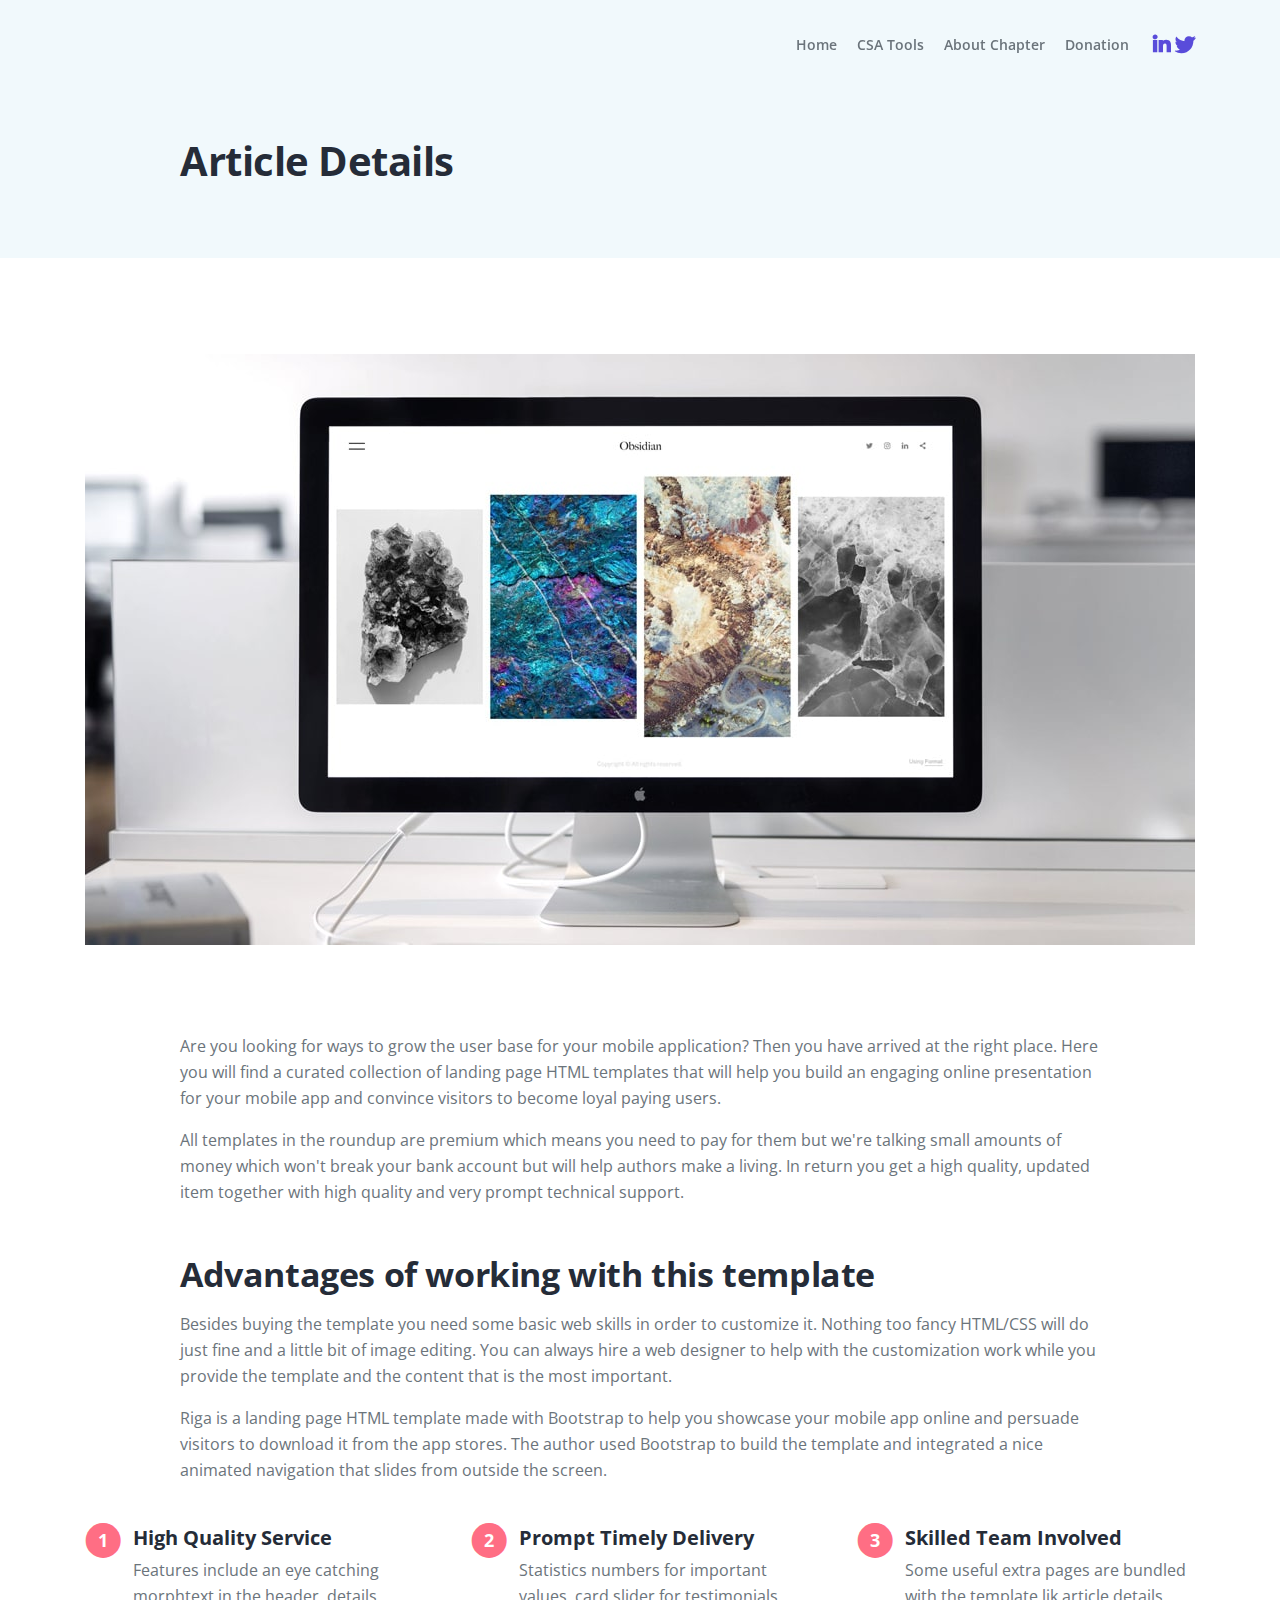
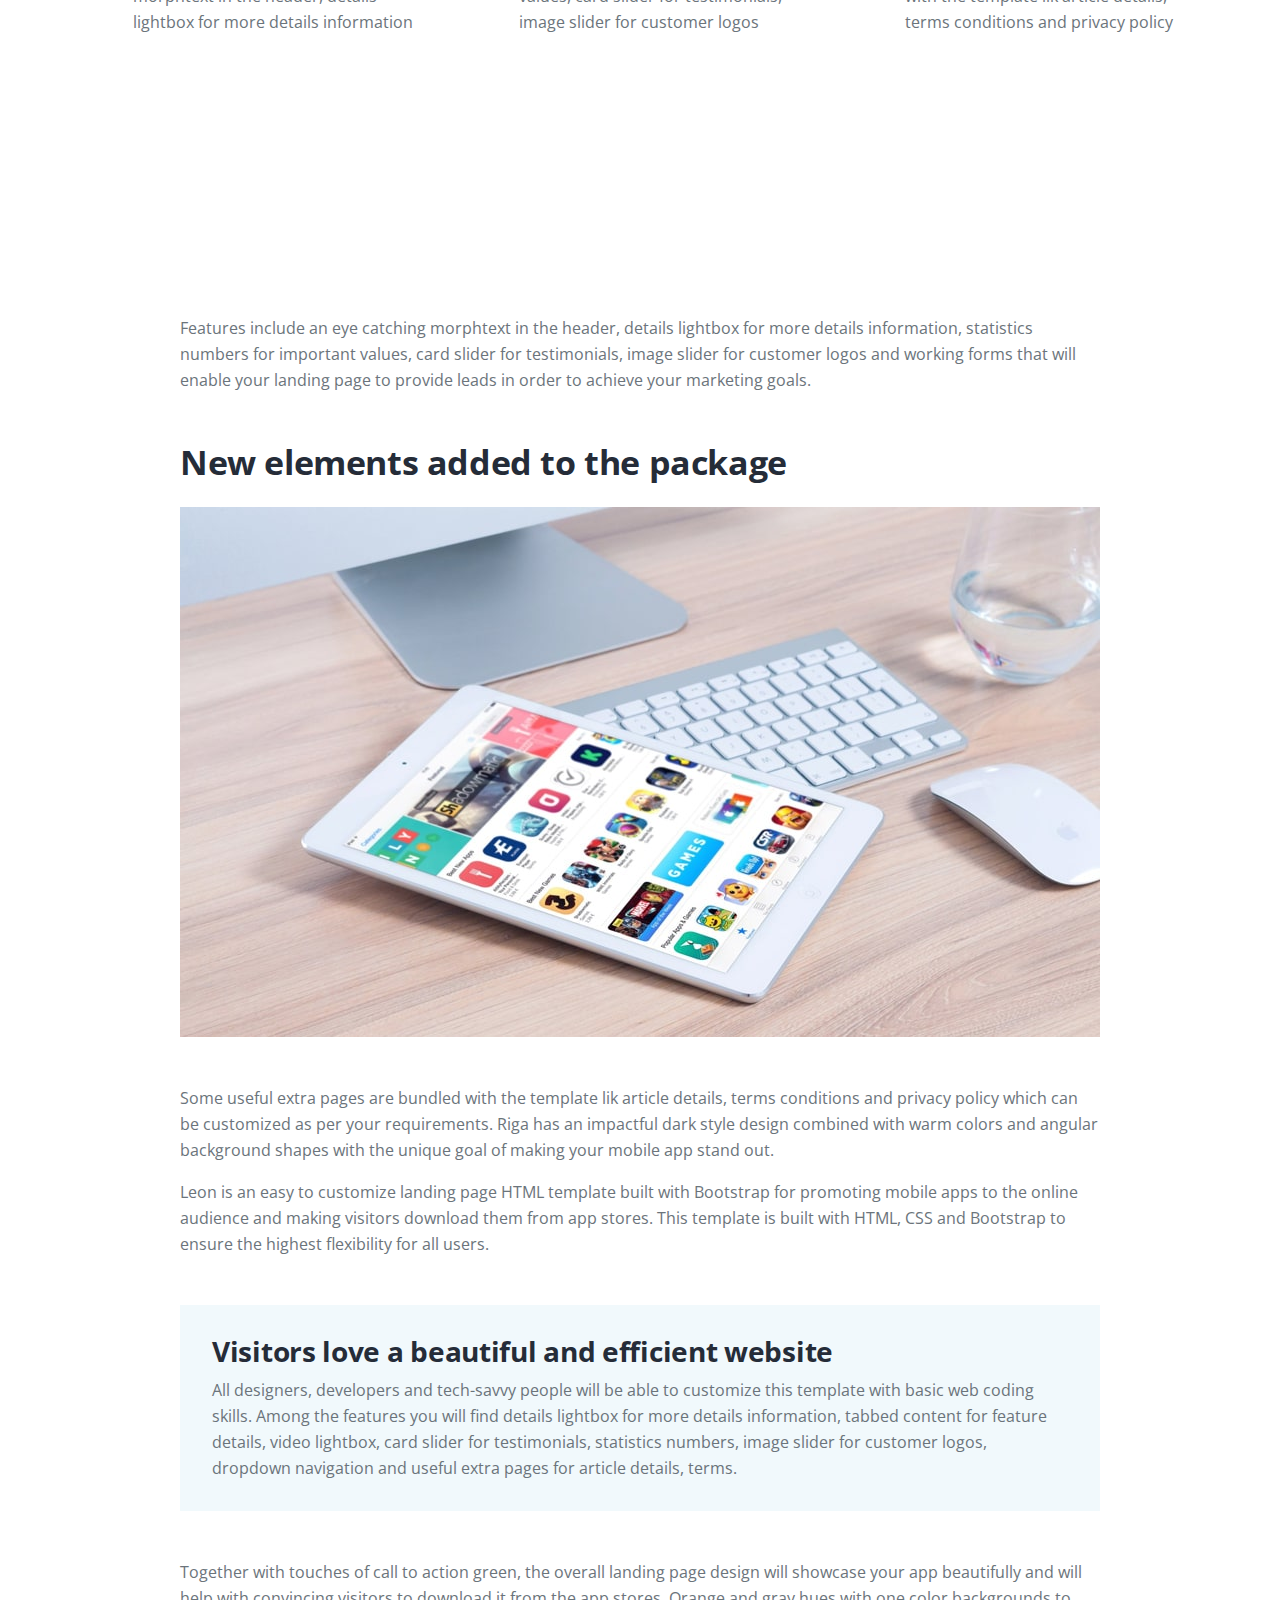
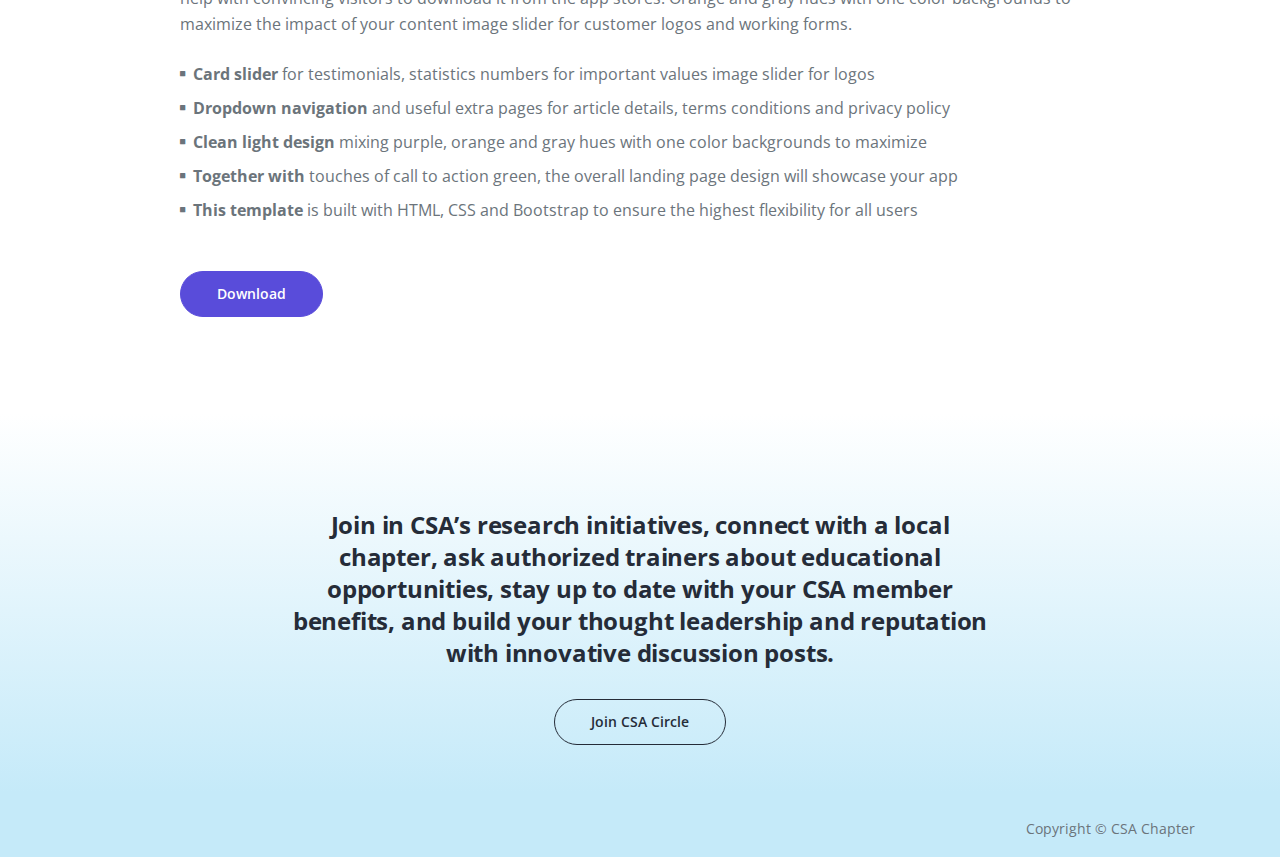
==== commit cf6d4296: "initial commit" ====
--- a/article.html
+++ b/article.html
@@ -1,321 +1,327 @@
-<!DOCTYPE html>
-<html lang="en">
-<head>
-    <meta charset="utf-8">
-    <meta name="viewport" content="width=device-width, initial-scale=1, shrink-to-fit=no">
-    
-    <!-- SEO Meta Tags -->
-    <meta name="description" content="Pavo is a mobile app Bootstrap HTML template created to help you present benefits, features and information about mobile apps in order to convince visitors to download them">
-    <meta name="author" content="Your name">
-
-    <!-- OG Meta Tags to improve the way the post looks when you share the page on Facebook, Twitter, LinkedIn -->
-	<meta property="og:site_name" content="" /> <!-- website name -->
-	<meta property="og:site" content="" /> <!-- website link -->
-	<meta property="og:title" content=""/> <!-- title shown in the actual shared post -->
-	<meta property="og:description" content="" /> <!-- description shown in the actual shared post -->
-	<meta property="og:image" content="" /> <!-- image link, make sure it's jpg -->
-	<meta property="og:url" content="" /> <!-- where do you want your post to link to -->
-	<meta name="twitter:card" content="summary_large_image"> <!-- to have large image post format in Twitter -->
-
-    <!-- Webpage Title -->
-    <title>Article Details - Pavo</title>
-    
-    <!-- Styles -->
-    <link rel="preconnect" href="https://fonts.gstatic.com">
-    <link href="https://fonts.googleapis.com/css2?family=Open+Sans:ital,wght@0,400;0,600;0,700;1,400&display=swap" rel="stylesheet">
-    <link href="css/bootstrap.css" rel="stylesheet">
-    <link href="css/fontawesome-all.css" rel="stylesheet">
-    <link href="css/swiper.css" rel="stylesheet">
-	<link href="css/magnific-popup.css" rel="stylesheet">
-	<link href="css/styles.css" rel="stylesheet">
-	
-	<!-- Favicon  -->
-    <link rel="icon" href="images/favicon.png">
-</head>
-<body data-spy="scroll" data-target=".fixed-top">
-    
-    <!-- Navigation -->
-    <nav class="navbar navbar-expand-lg fixed-top navbar-light">
-        <div class="container">
-            
-            <!-- Text Logo - Use this if you don't have a graphic logo -->
-            <!-- <a class="navbar-brand logo-text page-scroll" href="index.html">Pavo</a> -->
-
-            <!-- Image Logo -->
-            <a class="navbar-brand logo-image" href="index.html"><img src="images/logo.svg" alt="alternative"></a> 
-
-            <button class="navbar-toggler p-0 border-0" type="button" data-toggle="offcanvas">
-                <span class="navbar-toggler-icon"></span>
-            </button>
-
-            <div class="navbar-collapse offcanvas-collapse" id="navbarsExampleDefault">
-                <ul class="navbar-nav ml-auto">
-                    <li class="nav-item">
-                        <a class="nav-link page-scroll" href="index.html#header">Home <span class="sr-only">(current)</span></a>
-                    </li>
-                    <li class="nav-item">
-                        <a class="nav-link page-scroll" href="index.html#features">Features</a>
-                    </li>
-                    <li class="nav-item">
-                        <a class="nav-link page-scroll" href="index.html#details">Details</a>
-                    </li>
-                    <li class="nav-item">
-                        <a class="nav-link page-scroll" href="index.html#pricing">Pricing</a>
-                    </li>
-                    <li class="nav-item dropdown">
-                        <a class="nav-link dropdown-toggle" href="#" id="dropdown01" data-toggle="dropdown" aria-haspopup="true" aria-expanded="false">Drop</a>
-                        <div class="dropdown-menu" aria-labelledby="dropdown01">
-                            <a class="dropdown-item page-scroll" href="article.html">Article Details</a>
-                            <div class="dropdown-divider"></div>
-                            <a class="dropdown-item page-scroll" href="terms.html">Terms Conditions</a>
-                            <div class="dropdown-divider"></div>
-                            <a class="dropdown-item page-scroll" href="privacy.html">Privacy Policy</a>
-                        </div>
-                    </li>
-                    <li class="nav-item">
-                        <a class="nav-link page-scroll" href="index.html#download">Download</a>
-                    </li>
-                </ul>
-                <span class="nav-item app-store-icons">
-                    <a href="#your-link">
-                        <i class="fab fa-apple"></i>
-                    </a>
-                    <a href="#your-link">
-                        <i class="fab fa-android"></i>
-                    </a>
-                </span>
-            </div> <!-- end of navbar-collapse -->
-        </div> <!-- end of container -->
-    </nav> <!-- end of navbar -->
-    <!-- end of navigation -->
-
-
-    <!-- Header -->
-    <header class="ex-header bg-gray">
-        <div class="container">
-            <div class="row">
-                <div class="col-xl-10 offset-xl-1">
-                    <h1>Article Details</h1>
-                </div> <!-- end of col -->
-            </div> <!-- end of row -->
-        </div> <!-- end of container -->
-    </header> <!-- end of ex-header -->
-    <!-- end of header -->
-
-
-    <!-- Basic -->
-    <div class="ex-basic-1 pt-5 pb-5">
-        <div class="container">
-            <div class="row">
-                <div class="col-lg-12">
-                    <img class="img-fluid mt-5 mb-3" src="images/article-details-large.jpg" alt="alternative">
-                </div> <!-- end of col -->
-            </div> <!-- end of row -->
-        </div> <!-- end of container -->
-    </div> <!-- end of ex-basic-1 -->
-    <!-- end of basic -->
-
-
-    <!-- Basic -->
-    <div class="ex-basic-1 pt-4">
-        <div class="container">
-            <div class="row">
-                <div class="col-xl-10 offset-xl-1">
-                    <p>Are you looking for ways to grow the user base for your mobile application? Then you have arrived at the right place. Here you will find a curated collection of landing page HTML templates that will help you build an engaging online presentation for your mobile app and convince visitors to become loyal paying users.</p>
-                    <p class="mb-5">All templates in the roundup are premium which means you need to pay for them but we're talking small amounts of money which won't break your bank account but will help authors make a living. In return you get a high quality, updated item together with high quality and very prompt technical support.</p>
-
-                    <h2 class="mb-3">Advantages of working with this template</h2>
-                    <p>Besides buying the template you need some basic web skills in order to customize it. Nothing too fancy HTML/CSS will do just fine and a little bit of image editing. You can always hire a web designer to help with the customization work while you provide the template and the content that is the most important.</p>
-                    <p class="mb-4">Riga is a landing page HTML template made with Bootstrap to help you showcase your mobile app online and persuade visitors to download it from the app stores. The author used Bootstrap to build the template and integrated a nice animated navigation that slides from outside the screen.</p>
-                </div> <!-- end of col -->
-            </div> <!-- end of row -->
-        </div> <!-- end of container -->
-    </div> <!-- end of ex-basic-1 -->
-    <!-- end of basic -->
-
-
-    <!-- Cards -->
-    <div class="ex-cards-1 pt-3 pb-3">
-        <div class="container">
-            <div class="row">
-                <div class="col-lg-12">
-                    
-                    <!-- Card -->
-                    <div class="card">
-                        <ul class="list-unstyled">
-                            <li class="media">
-                                <span class="fa-stack">
-                                    <span class="fas fa-circle fa-stack-2x"></span>
-                                    <span class="fa-stack-1x">1</span>
-                                </span>
-                                <div class="media-body">
-                                    <h5>High Quality Service</h5>
-                                    <p>Features include an eye catching morphtext in the header, details lightbox for more details information</p>
-                                </div>
-                            </li>
-                        </ul>
-                    </div> <!-- end of card -->
-                    <!-- end of card -->
-
-                    <!-- Card -->
-                    <div class="card">
-                        <ul class="list-unstyled">
-                            <li class="media">
-                                <span class="fa-stack">
-                                    <span class="fas fa-circle fa-stack-2x"></span>
-                                    <span class="fa-stack-1x">2</span>
-                                </span>
-                                <div class="media-body">
-                                    <h5>Prompt Timely Delivery</h5>
-                                    <p>Statistics numbers for important values, card slider for testimonials, image slider for customer logos</p>
-                                </div>
-                            </li>
-                        </ul>
-                    </div> <!-- end of card -->
-                    <!-- end of card -->
-
-                    <!-- Card -->
-                    <div class="card">
-                        <ul class="list-unstyled">
-                            <li class="media">
-                                <span class="fa-stack">
-                                    <span class="fas fa-circle fa-stack-2x"></span>
-                                    <span class="fa-stack-1x">3</span>
-                                </span>
-                                <div class="media-body">
-                                    <h5>Skilled Team Involved</h5>
-                                    <p>Some useful extra pages are bundled with the template lik article details, terms conditions and privacy policy</p>
-                                </div>
-                            </li>
-                        </ul>
-                    </div> <!-- end of card -->
-                    <!-- end of card -->
-
-                </div> <!-- end of col -->   
-            </div> <!-- end of row -->   
-        </div> <!-- end of container -->   
-    </div> <!-- end of ex-cards-1 -->
-    <!-- end of cards -->
-
-
-    <!-- Basic -->
-    <div class="ex-basic-1 pt-3 pb-5">
-        <div class="container">
-            <div class="row">
-                <div class="col-xl-10 offset-xl-1">
-                    <p class="mb-5">Features include an eye catching morphtext in the header, details lightbox for more details information, statistics numbers for important values, card slider for testimonials, image slider for customer logos and working forms that will enable your landing page to provide leads in order to achieve your marketing goals.</p>
-                    
-                    <h2 class="mb-4">New elements added to the package</h2>
-                    <img class="img-fluid mb-5" src="images/article-details-small.jpg" alt="alternative">
-                    <p>Some useful extra pages are bundled with the template lik article details, terms conditions and privacy policy which can be customized as per your requirements. Riga has an impactful dark style design combined with warm colors and angular background shapes with the unique goal of making your mobile app stand out.</p>
-                    <p class="mb-5">Leon is an easy to customize landing page HTML template built with Bootstrap for promoting mobile apps to the online audience and making visitors download them from app stores. This template is built with HTML, CSS and Bootstrap to ensure the highest flexibility for all users.</p>
-                    <div class="text-box mb-5">
-                        <h3>Visitors love a beautiful and efficient website</h3>
-                        <p>All designers, developers and tech-savvy people will be able to customize this template with basic web coding skills. Among the features you will find details lightbox for more details information, tabbed content for feature details, video lightbox, card slider for testimonials, statistics numbers, image slider for customer logos, dropdown navigation and useful extra pages for article details, terms.</p>
-                    </div> <!-- end of text-box -->
-                    <p class="mb-4">Together with touches of call to action green, the overall landing page design will showcase your app beautifully and will help with convincing visitors to download it from the app stores. Orange and gray hues with one color backgrounds to maximize the impact of your content image slider for customer logos and working forms.</p>
-                    <ul class="list-unstyled li-space-lg mb-5">
-                        <li class="media">
-                            <i class="fas fa-square"></i>
-                            <div class="media-body"><strong>Card slider</strong> for testimonials, statistics numbers for important values image slider for logos</div>
-                        </li>
-                        <li class="media">
-                            <i class="fas fa-square"></i>
-                            <div class="media-body"><strong>Dropdown navigation</strong> and useful extra pages for article details, terms conditions and privacy policy</div>
-                        </li>
-                        <li class="media">
-                            <i class="fas fa-square"></i>
-                            <div class="media-body"><strong>Clean light design</strong> mixing purple, orange and gray hues with one color backgrounds to maximize</div>
-                        </li>
-                        <li class="media">
-                            <i class="fas fa-square"></i>
-                            <div class="media-body"><strong>Together with</strong> touches of call to action green, the overall landing page design will showcase your app</div>
-                        </li>
-                        <li class="media">
-                            <i class="fas fa-square"></i>
-                            <div class="media-body"><strong>This template</strong> is built with HTML, CSS and Bootstrap to ensure the highest flexibility for all users</div>
-                        </li>
-                    </ul>
-
-                    <a class="btn-solid-reg mb-5" href="index.html#download">Download</a>
-                </div> <!-- end of col -->
-            </div> <!-- end of row -->
-        </div> <!-- end of container -->
-    </div> <!-- end of ex-basic-1 -->
-    <!-- end of basic -->
-
-
-    <!-- Footer -->
-    <div class="footer">
-        <div class="container">
-            <div class="row">
-                <div class="col-lg-12">
-                    <h4>Pavo is a mobile application for marketing automation and you can reach the team at <a class="purple" href="mailto:email@domain.com">email@domain.com</a></h4>
-                    <div class="social-container">
-                        <span class="fa-stack">
-                            <a href="#your-link">
-                                <i class="fas fa-circle fa-stack-2x"></i>
-                                <i class="fab fa-facebook-f fa-stack-1x"></i>
-                            </a>
-                        </span>
-                        <span class="fa-stack">
-                            <a href="#your-link">
-                                <i class="fas fa-circle fa-stack-2x"></i>
-                                <i class="fab fa-twitter fa-stack-1x"></i>
-                            </a>
-                        </span>
-                        <span class="fa-stack">
-                            <a href="#your-link">
-                                <i class="fas fa-circle fa-stack-2x"></i>
-                                <i class="fab fa-pinterest-p fa-stack-1x"></i>
-                            </a>
-                        </span>
-                        <span class="fa-stack">
-                            <a href="#your-link">
-                                <i class="fas fa-circle fa-stack-2x"></i>
-                                <i class="fab fa-instagram fa-stack-1x"></i>
-                            </a>
-                        </span>
-                        <span class="fa-stack">
-                            <a href="#your-link">
-                                <i class="fas fa-circle fa-stack-2x"></i>
-                                <i class="fab fa-youtube fa-stack-1x"></i>
-                            </a>
-                        </span>
-                    </div> <!-- end of social-container -->
-                </div> <!-- end of col -->
-            </div> <!-- end of row -->
-        </div> <!-- end of container -->
-    </div> <!-- end of footer -->  
-    <!-- end of footer -->
-
-
-    <!-- Copyright -->
-    <div class="copyright">
-        <div class="container">
-            <div class="row">
-                <div class="col-lg-6">
-                    <ul class="list-unstyled li-space-lg p-small">
-                        <li><a href="article.html">Article Details</a></li>
-                        <li><a href="terms.html">Terms & Conditions</a></li>
-                        <li><a href="privacy.html">Privacy Policy</a></li>
-                    </ul>
-                </div> <!-- end of col -->
-                <div class="col-lg-6">
-                    <p class="p-small statement">Copyright © <a href="#your-link">Your name</a></p>
-                </div> <!-- end of col -->
-            </div> <!-- enf of row -->
-        </div> <!-- end of container -->
-    </div> <!-- end of copyright --> 
-    <!-- end of copyright -->
-    
-    	
-    <!-- Scripts -->
-    <script src="js/jquery.min.js"></script> <!-- jQuery for Bootstrap's JavaScript plugins -->
-    <script src="js/bootstrap.min.js"></script> <!-- Bootstrap framework -->
-    <script src="js/jquery.easing.min.js"></script> <!-- jQuery Easing for smooth scrolling between anchors -->
-    <script src="js/swiper.min.js"></script> <!-- Swiper for image and text sliders -->
-    <script src="js/jquery.magnific-popup.js"></script> <!-- Magnific Popup for lightboxes -->
-    <script src="js/scripts.js"></script> <!-- Custom scripts -->
-</body>
+<!DOCTYPE html>
+<html lang="en">
+<head>
+    <meta charset="utf-8">
+    <meta name="viewport" content="width=device-width, initial-scale=1, shrink-to-fit=no">
+    
+    <!-- SEO Meta Tags -->
+    <meta name="description" content="Pavo is a mobile app Bootstrap HTML template created to help you present benefits, features and information about mobile apps in order to convince visitors to download them">
+    <meta name="author" content="Your name">
+
+    <!-- OG Meta Tags to improve the way the post looks when you share the page on Facebook, Twitter, LinkedIn -->
+	<meta property="og:site_name" content="" /> <!-- website name -->
+	<meta property="og:site" content="" /> <!-- website link -->
+	<meta property="og:title" content=""/> <!-- title shown in the actual shared post -->
+	<meta property="og:description" content="" /> <!-- description shown in the actual shared post -->
+	<meta property="og:image" content="" /> <!-- image link, make sure it's jpg -->
+	<meta property="og:url" content="" /> <!-- where do you want your post to link to -->
+	<meta name="twitter:card" content="summary_large_image"> <!-- to have large image post format in Twitter -->
+
+    <!-- Webpage Title -->
+    <title>Article Details - Pavo</title>
+    
+    <!-- Styles -->
+    <link rel="preconnect" href="https://fonts.gstatic.com">
+    <link href="https://fonts.googleapis.com/css2?family=Open+Sans:ital,wght@0,400;0,600;0,700;1,400&display=swap" rel="stylesheet">
+    <link href="css/bootstrap.css" rel="stylesheet">
+    <link href="css/fontawesome-all.css" rel="stylesheet">
+    <link href="css/swiper.css" rel="stylesheet">
+	<link href="css/magnific-popup.css" rel="stylesheet">
+	<link href="css/styles.css" rel="stylesheet">
+	
+	<!-- Favicon  -->
+    <link rel="icon" href="images/logo2.jpg">
+</head>
+<body data-spy="scroll" data-target=".fixed-top">
+    
+    <!-- Navigation -->
+    <nav class="navbar navbar-expand-lg fixed-top navbar-light">
+        <div class="container">
+            
+            <!-- Text Logo - Use this if you don't have a graphic logo -->
+            <!-- <a class="navbar-brand logo-text page-scroll" href="index.html">Pavo</a> -->
+
+            <!-- Image Logo -->
+            <!--<a class="navbar-brand logo-image" href="index.html"><img src="images/logo2.jpg" alt="alternative"></a> -->
+
+            <button class="navbar-toggler p-0 border-0" type="button" data-toggle="offcanvas">
+                <span class="navbar-toggler-icon"></span>
+            </button>
+
+            <div class="navbar-collapse offcanvas-collapse" id="navbarsExampleDefault">
+                <ul class="navbar-nav ml-auto">
+                    <li class="nav-item">
+                        <a class="nav-link page-scroll" href="index.html#header">Home <span class="sr-only">(current)</span></a>
+                    </li>
+                    <li class="nav-item">
+                        <a class="nav-link page-scroll" href="index.html#features"> CSA Tools</a>
+                    </li>
+                    <li class="nav-item">
+                        <a class="nav-link page-scroll" href="index.html#details">About Chapter</a>
+                    </li>
+                    <li class="nav-item">
+                        <a class="nav-link page-scroll" href="index.html#pricing">Donation</a>
+                    </li>
+                   <!-- <li class="nav-item dropdown">
+                        <a class="nav-link dropdown-toggle" href="#" id="dropdown01" data-toggle="dropdown" aria-haspopup="true" aria-expanded="false">Drop</a>
+                        <div class="dropdown-menu" aria-labelledby="dropdown01">
+                            <a class="dropdown-item page-scroll" href="article.html">Article Details</a>
+                            <div class="dropdown-divider"></div>
+                            <a class="dropdown-item page-scroll" href="terms.html">Terms Conditions</a>
+                            <div class="dropdown-divider"></div>
+                            <a class="dropdown-item page-scroll" href="privacy.html">Privacy Policy</a>
+                        </div>
+                    </li>
+                    <li class="nav-item">
+                        <a class="nav-link page-scroll" href="index.html#download">Download</a>
+                    </li>-->
+                </ul>
+                <span class="nav-item app-store-icons">
+                    <a href="https://www.linkedin.com/company/csasocal/" target="_blank">
+                      <!--  <i class="fab fa-apple"></i>-->
+                      <i class="fab fa-linkedin-in"></i>
+                    </a>
+                    <a href="https://twitter.com/CSASocal" target="_blank">
+                     <!--   <i class="fab fa-android"></i>-->
+                     <i class="fab fa-twitter"></i>
+                    </a>
+                </span>
+            </div> <!-- end of navbar-collapse -->
+        </div> <!-- end of container -->
+    </nav> <!-- end of navbar -->
+    <!-- end of navigation -->
+
+
+    <!-- Header -->
+    <header class="ex-header bg-gray">
+        <div class="container">
+            <div class="row">
+                <div class="col-xl-10 offset-xl-1">
+                    <h1>Article Details</h1>
+                </div> <!-- end of col -->
+            </div> <!-- end of row -->
+        </div> <!-- end of container -->
+    </header> <!-- end of ex-header -->
+    <!-- end of header -->
+
+
+    <!-- Basic -->
+    <div class="ex-basic-1 pt-5 pb-5">
+        <div class="container">
+            <div class="row">
+                <div class="col-lg-12">
+                    <img class="img-fluid mt-5 mb-3" src="images/article-details-large.jpg" alt="alternative">
+                </div> <!-- end of col -->
+            </div> <!-- end of row -->
+        </div> <!-- end of container -->
+    </div> <!-- end of ex-basic-1 -->
+    <!-- end of basic -->
+
+
+    <!-- Basic -->
+    <div class="ex-basic-1 pt-4">
+        <div class="container">
+            <div class="row">
+                <div class="col-xl-10 offset-xl-1">
+                    <p>Are you looking for ways to grow the user base for your mobile application? Then you have arrived at the right place. Here you will find a curated collection of landing page HTML templates that will help you build an engaging online presentation for your mobile app and convince visitors to become loyal paying users.</p>
+                    <p class="mb-5">All templates in the roundup are premium which means you need to pay for them but we're talking small amounts of money which won't break your bank account but will help authors make a living. In return you get a high quality, updated item together with high quality and very prompt technical support.</p>
+
+                    <h2 class="mb-3">Advantages of working with this template</h2>
+                    <p>Besides buying the template you need some basic web skills in order to customize it. Nothing too fancy HTML/CSS will do just fine and a little bit of image editing. You can always hire a web designer to help with the customization work while you provide the template and the content that is the most important.</p>
+                    <p class="mb-4">Riga is a landing page HTML template made with Bootstrap to help you showcase your mobile app online and persuade visitors to download it from the app stores. The author used Bootstrap to build the template and integrated a nice animated navigation that slides from outside the screen.</p>
+                </div> <!-- end of col -->
+            </div> <!-- end of row -->
+        </div> <!-- end of container -->
+    </div> <!-- end of ex-basic-1 -->
+    <!-- end of basic -->
+
+
+    <!-- Cards -->
+    <div class="ex-cards-1 pt-3 pb-3">
+        <div class="container">
+            <div class="row">
+                <div class="col-lg-12">
+                    
+                    <!-- Card -->
+                    <div class="card">
+                        <ul class="list-unstyled">
+                            <li class="media">
+                                <span class="fa-stack">
+                                    <span class="fas fa-circle fa-stack-2x"></span>
+                                    <span class="fa-stack-1x">1</span>
+                                </span>
+                                <div class="media-body">
+                                    <h5>High Quality Service</h5>
+                                    <p>Features include an eye catching morphtext in the header, details lightbox for more details information</p>
+                                </div>
+                            </li>
+                        </ul>
+                    </div> <!-- end of card -->
+                    <!-- end of card -->
+
+                    <!-- Card -->
+                    <div class="card">
+                        <ul class="list-unstyled">
+                            <li class="media">
+                                <span class="fa-stack">
+                                    <span class="fas fa-circle fa-stack-2x"></span>
+                                    <span class="fa-stack-1x">2</span>
+                                </span>
+                                <div class="media-body">
+                                    <h5>Prompt Timely Delivery</h5>
+                                    <p>Statistics numbers for important values, card slider for testimonials, image slider for customer logos</p>
+                                </div>
+                            </li>
+                        </ul>
+                    </div> <!-- end of card -->
+                    <!-- end of card -->
+
+                    <!-- Card -->
+                    <div class="card">
+                        <ul class="list-unstyled">
+                            <li class="media">
+                                <span class="fa-stack">
+                                    <span class="fas fa-circle fa-stack-2x"></span>
+                                    <span class="fa-stack-1x">3</span>
+                                </span>
+                                <div class="media-body">
+                                    <h5>Skilled Team Involved</h5>
+                                    <p>Some useful extra pages are bundled with the template lik article details, terms conditions and privacy policy</p>
+                                </div>
+                            </li>
+                        </ul>
+                    </div> <!-- end of card -->
+                    <!-- end of card -->
+
+                </div> <!-- end of col -->   
+            </div> <!-- end of row -->   
+        </div> <!-- end of container -->   
+    </div> <!-- end of ex-cards-1 -->
+    <!-- end of cards -->
+
+
+    <!-- Basic -->
+    <div class="ex-basic-1 pt-3 pb-5">
+        <div class="container">
+            <div class="row">
+                <div class="col-xl-10 offset-xl-1">
+                    <p class="mb-5">Features include an eye catching morphtext in the header, details lightbox for more details information, statistics numbers for important values, card slider for testimonials, image slider for customer logos and working forms that will enable your landing page to provide leads in order to achieve your marketing goals.</p>
+                    
+                    <h2 class="mb-4">New elements added to the package</h2>
+                    <img class="img-fluid mb-5" src="images/article-details-small.jpg" alt="alternative">
+                    <p>Some useful extra pages are bundled with the template lik article details, terms conditions and privacy policy which can be customized as per your requirements. Riga has an impactful dark style design combined with warm colors and angular background shapes with the unique goal of making your mobile app stand out.</p>
+                    <p class="mb-5">Leon is an easy to customize landing page HTML template built with Bootstrap for promoting mobile apps to the online audience and making visitors download them from app stores. This template is built with HTML, CSS and Bootstrap to ensure the highest flexibility for all users.</p>
+                    <div class="text-box mb-5">
+                        <h3>Visitors love a beautiful and efficient website</h3>
+                        <p>All designers, developers and tech-savvy people will be able to customize this template with basic web coding skills. Among the features you will find details lightbox for more details information, tabbed content for feature details, video lightbox, card slider for testimonials, statistics numbers, image slider for customer logos, dropdown navigation and useful extra pages for article details, terms.</p>
+                    </div> <!-- end of text-box -->
+                    <p class="mb-4">Together with touches of call to action green, the overall landing page design will showcase your app beautifully and will help with convincing visitors to download it from the app stores. Orange and gray hues with one color backgrounds to maximize the impact of your content image slider for customer logos and working forms.</p>
+                    <ul class="list-unstyled li-space-lg mb-5">
+                        <li class="media">
+                            <i class="fas fa-square"></i>
+                            <div class="media-body"><strong>Card slider</strong> for testimonials, statistics numbers for important values image slider for logos</div>
+                        </li>
+                        <li class="media">
+                            <i class="fas fa-square"></i>
+                            <div class="media-body"><strong>Dropdown navigation</strong> and useful extra pages for article details, terms conditions and privacy policy</div>
+                        </li>
+                        <li class="media">
+                            <i class="fas fa-square"></i>
+                            <div class="media-body"><strong>Clean light design</strong> mixing purple, orange and gray hues with one color backgrounds to maximize</div>
+                        </li>
+                        <li class="media">
+                            <i class="fas fa-square"></i>
+                            <div class="media-body"><strong>Together with</strong> touches of call to action green, the overall landing page design will showcase your app</div>
+                        </li>
+                        <li class="media">
+                            <i class="fas fa-square"></i>
+                            <div class="media-body"><strong>This template</strong> is built with HTML, CSS and Bootstrap to ensure the highest flexibility for all users</div>
+                        </li>
+                    </ul>
+
+                    <a class="btn-solid-reg mb-5" href="index.html#download">Download</a>
+                </div> <!-- end of col -->
+            </div> <!-- end of row -->
+        </div> <!-- end of container -->
+    </div> <!-- end of ex-basic-1 -->
+    <!-- end of basic -->
+
+
+    <!-- Footer -->
+    <!-- Footer -->
+    <div class="footer">
+        <div class="container">
+            <div class="row">
+                <div class="col-lg-12">
+                    <h4>Join in CSA’s research initiatives, connect with a local chapter, ask authorized trainers about educational opportunities, stay up to date with your CSA member benefits, and build your thought leadership and reputation with innovative discussion posts.
+                       </h4>
+                    <!--<div class="social-container">
+                        <span class="fa-stack">
+                            <a href="#your-link">
+                                <i class="fas fa-circle fa-stack-2x"></i>
+                                <i class="fab fa-facebook-f fa-stack-1x"></i>
+                            </a>
+                        </span>
+                        <span class="fa-stack">
+                            <a href="#your-link">
+                                <i class="fas fa-circle fa-stack-2x"></i>
+                                <i class="fab fa-twitter fa-stack-1x"></i>
+                            </a>
+                        </span>
+                        <span class="fa-stack">
+                            <a href="#your-link">
+                                <i class="fas fa-circle fa-stack-2x"></i>
+                                <i class="fab fa-pinterest-p fa-stack-1x"></i>
+                            </a>
+                        </span>
+                        <span class="fa-stack">
+                            <a href="#your-link">
+                                <i class="fas fa-circle fa-stack-2x"></i>
+                                <i class="fab fa-instagram fa-stack-1x"></i>
+                            </a>-->
+                        </span>
+                        <a class="btn-outline-reg" href="https://circle.cloudsecurityalliance.org/home
+                        " target="_blank">Join CSA Circle
+                        </a>
+                        <!--class="fa-stack">
+                            <a href="#your-link">
+                                <i class="fas fa-circle fa-stack-2x"></i>
+                                <i class="fab fa-youtube fa-stack-1x"></i>
+                            </a>-->
+                        </span>
+                    <!--</div> end of social-container -->
+                </div> <!-- end of col -->
+            </div> <!-- end of row -->
+        </div> <!-- end of container -->
+    </div> <!-- end of footer -->  
+    <!-- end of footer -->
+
+
+    <!-- Copyright -->
+    <div class="copyright">
+        <div class="container">
+            <div class="row">
+                <div class="col-lg-6">
+                   <!-- <ul class="list-unstyled li-space-lg p-small">
+                        <li><a href="article.html">Article Details</a></li>
+                        <li><a href="terms.html">Terms & Conditions</a></li>
+                        <li><a href="privacy.html">Privacy Policy</a></li>
+                    </ul>-->
+                </div> <!-- end of col -->
+                <div class="col-lg-6">
+                    <p class="p-small statement">Copyright © <a href="#your-link">CSA Chapter</a></p>
+                </div> <!-- end of col -->
+            </div> <!-- enf of row -->
+        </div> <!-- end of container -->
+    </div> <!-- end of copyright --> 
+    <!-- end of copyright -->
+    	
+    <!-- Scripts -->
+    <script src="js/jquery.min.js"></script> <!-- jQuery for Bootstrap's JavaScript plugins -->
+    <script src="js/bootstrap.min.js"></script> <!-- Bootstrap framework -->
+    <script src="js/jquery.easing.min.js"></script> <!-- jQuery Easing for smooth scrolling between anchors -->
+    <script src="js/swiper.min.js"></script> <!-- Swiper for image and text sliders -->
+    <script src="js/jquery.magnific-popup.js"></script> <!-- Magnific Popup for lightboxes -->
+    <script src="js/scripts.js"></script> <!-- Custom scripts -->
+</body>
 </html>--- a/css/styles.css
+++ b/css/styles.css
@@ -1,1655 +1,1656 @@
-/* Template: Pavo Mobile App Website Bootstrap HTML Template
-   Description: Master CSS file
-*/
-
-/*****************************************
-Table Of Contents:
-- General Styles
-- Navigation
-- Header
-- Introduction
-- Features
-- Details 1
-- Details 2
-- Details Lightbox
-- Details 3
-- Statistics
-- Testimonials
-- Pricing
-- Conclusion
-- Footer
-- Copyright
-- Back To Top Button
-- Media Queries
-******************************************/
-
-/*****************************************
-Colors:
-- Backgrounds - light gray #f1f9fc
-- Buttons, icons - purple #594cda
-- Buttons, icons - red #eb427e
-- Headings text - black #252c38
-- Body text - dark gray #6b747b
-******************************************/
-
-
-/**************************/
-/*     General Styles     */
-/**************************/
-body,
-html {
-    width: 100%;
-	height: 100%;
-}
-
-body, p {
-	color: #6b747b; 
-	font: 400 1rem/1.625rem "Open Sans", sans-serif;
-}
-
-h1 {
-	color: #252c38;
-	font-weight: 700;
-	font-size: 2.5rem;
-	line-height: 3.125rem;
-	letter-spacing: -0.5px;
-}
-
-h2 {
-	color: #252c38;
-	font-weight: 700;
-	font-size: 2.125rem;
-	line-height: 2.625rem;
-	letter-spacing: -0.4px;
-}
-
-h3 {
-	color: #252c38;
-	font-weight: 700;
-	font-size: 1.75rem;
-	line-height: 2.25rem;
-	letter-spacing: -0.3px;
-}
-
-h4 {
-	color: #252c38;
-	font-weight: 700;
-	font-size: 1.5rem;
-	line-height: 2rem;
-	letter-spacing: -0.2px;
-}
-
-h5 {
-	color: #252c38;
-	font-weight: 700;
-	font-size: 1.25rem;
-	line-height: 1.625rem;
-}
-
-h6 {
-	color: #252c38;
-	font-weight: 700;
-	font-size: 1rem;
-	line-height: 1.375rem;
-}
-
-.h1-large {
-	font-size: 2.875rem;
-	line-height: 3.5rem;
-}
-
-.p-large {
-	font-size: 1.125rem;
-	line-height: 1.75rem;
-}
-
-.p-small {
-	font-size: 0.875rem;
-	line-height: 1.5rem;
-}
-
-.testimonial-text {
-	font-style: italic;
-}
-
-.testimonial-author {
-	font-weight: 700;
-	font-size: 1rem;
-	line-height: 1.5rem;
-}
-
-.li-space-lg li {
-	margin-bottom: 0.5rem;
-}
-
-a {
-	color: #6b747b;
-	text-decoration: underline;
-}
-
-a:hover {
-	color: #6b747b;
-	text-decoration: underline;
-}
-
-.no-line {
-	text-decoration: none;
-}
-
-.no-line:hover {
-	text-decoration: none;
-}
-
-.purple {
-	color: #594cda;
-}
-
-.bg-gray {
-	background-color: #f1f9fc;
-}
-
-.btn-solid-reg {
-	display: inline-block;
-	padding: 1.375rem 2.25rem 1.375rem 2.25rem;
-	border: 1px solid #594cda;
-	border-radius: 32px;
-	background-color: #594cda;
-	color: #ffffff;
-	font-weight: 600;
-	font-size: 0.875rem;
-	line-height: 0;
-	text-decoration: none;
-	transition: all 0.2s;
-}
-
-.btn-solid-reg:hover {
-	border: 1px solid #594cda;
-	background-color: transparent;
-	color: #594cda; /* needs to stay here because of the color property of a tag */
-	text-decoration: none;
-}
-
-.btn-solid-lg {
-	display: inline-block;
-	padding: 1.625rem 2.75rem 1.625rem 2.75rem;
-	border: 1px solid #594cda;
-	border-radius: 32px;
-	background-color: #594cda;
-	color: #ffffff;
-	font-weight: 600;
-	font-size: 0.875rem;
-	line-height: 0;
-	text-decoration: none;
-	transition: all 0.2s;
-}
-
-.btn-solid-lg:hover {
-	border: 1px solid #594cda;
-	background-color: transparent;
-	color: #594cda; /* needs to stay here because of the color property of a tag */
-	text-decoration: none;
-}
-
-.btn-solid-lg .fab {
-	margin-right: 0.5rem;
-	font-size: 1.25rem;
-	line-height: 0;
-	vertical-align: top;
-}
-
-.btn-solid-lg .fab.fa-google-play {
-	font-size: 1rem;
-}
-
-.btn-solid-lg.secondary {
-	border: 1px solid #eb427e;
-	background-color: #eb427e;
-}
-
-.btn-solid-lg.secondary:hover {
-	border: 1px solid #eb427e;
-	background: transparent;
-	color: #eb427e; /* needs to stay here because of the color property of a tag */
-}
-
-.btn-outline-reg {
-	display: inline-block;
-	padding: 1.375rem 2.25rem 1.375rem 2.25rem;
-	border: 1px solid #252c38;
-	border-radius: 32px;
-	background-color: transparent;
-	color: #252c38;
-	font-weight: 600;
-	font-size: 0.875rem;
-	line-height: 0;
-	text-decoration: none;
-	transition: all 0.2s;
-}
-
-.btn-outline-reg:hover {
-	background-color: #252c38;
-	color: #ffffff;
-	text-decoration: none;
-}
-
-.btn-outline-lg {
-	display: inline-block;
-	padding: 1.625rem 2.75rem 1.625rem 2.75rem;
-	border: 1px solid #252c38;
-	border-radius: 32px;
-	background-color: transparent;
-	color: #252c38;
-	font-weight: 600;
-	font-size: 0.875rem;
-	line-height: 0;
-	text-decoration: none;
-	transition: all 0.2s;
-}
-
-.btn-outline-lg:hover {
-	background-color: #252c38;
-	color: #ffffff;
-	text-decoration: none;
-}
-
-.btn-outline-sm {
-	display: inline-block;
-	padding: 1rem 1.5rem 1rem 1.5rem;
-	border: 1px solid #252c38;
-	border-radius: 32px;
-	background-color: transparent;
-	color: #252c38;
-	font-weight: 600;
-	font-size: 0.875rem;
-	line-height: 0;
-	text-decoration: none;
-	transition: all 0.2s;
-}
-
-.btn-outline-sm:hover {
-	background-color: #252c38;
-	color: #ffffff;
-	text-decoration: none;
-}
-
-.form-group {
-	position: relative;
-	margin-bottom: 1.25rem;
-}
-
-.label-control {
-	position: absolute;
-	top: 0.875rem;
-	left: 1.875rem;
-	color: #7d838a;
-	opacity: 1;
-	font-size: 0.875rem;
-	line-height: 1.5rem;
-	cursor: text;
-	transition: all 0.2s ease;
-}
-
-.form-control-input:focus + .label-control,
-.form-control-input.notEmpty + .label-control,
-.form-control-textarea:focus + .label-control,
-.form-control-textarea.notEmpty + .label-control {
-	top: 0.125rem;
-	color: #6b747b;
-	opacity: 1;
-	font-size: 0.75rem;
-	font-weight: 700;
-}
-
-.form-control-input,
-.form-control-select {
-	display: block; /* needed for proper display of the label in Firefox, IE, Edge */
-	width: 100%;
-	padding-top: 1.125rem;
-	padding-bottom: 0.125rem;
-	padding-left: 1.8125rem;
-	border: 1px solid #d0d5e2;
-	border-radius: 25px;
-	background-color: #ffffff;
-	color: #6b747b;
-	font-size: 0.875rem;
-	line-height: 1.875rem;
-	transition: all 0.2s;
-	-webkit-appearance: none; /* removes inner shadow on form inputs on ios safari */
-}
-
-.form-control-select {
-	padding-top: 0.5rem;
-	padding-bottom: 0.5rem;
-	height: 3.25rem;
-	color: #7d838a;
-}
-
-select {
-    /* you should keep these first rules in place to maintain cross-browser behavior */
-    -webkit-appearance: none;
-	-moz-appearance: none;
-	-ms-appearance: none;
-    -o-appearance: none;
-    appearance: none;
-    background-image: url('../images/down-arrow.png');
-    background-position: 96% 50%;
-    background-repeat: no-repeat;
-    outline: none;
-}
-
-.form-control-textarea {
-	display: block; /* used to eliminate a bottom gap difference between Chrome and IE/FF */
-	width: 100%;
-	height: 14rem; /* used instead of html rows to normalize height between Chrome and IE/FF */
-	padding-top: 1.5rem;
-	padding-left: 1.3125rem;
-	border: 1px solid #d0d5e2;
-	border-radius: 4px;
-	background-color: #ffffff;
-	color: #6b747b;
-	font-size: 0.875rem;
-	line-height: 1.5rem;
-	transition: all 0.2s;
-}
-
-.form-control-input:focus,
-.form-control-select:focus,
-.form-control-textarea:focus {
-	border: 1px solid #a1a1a1;
-	outline: none; /* Removes blue border on focus */
-}
-
-.form-control-input:hover,
-.form-control-select:hover,
-.form-control-textarea:hover {
-	border: 1px solid #a1a1a1;
-}
-
-.checkbox {
-	font-size: 0.75rem;
-	line-height: 1.25rem;
-}
-
-input[type='checkbox'] {
-	vertical-align: -10%;
-	margin-right: 0.5rem;
-}
-
-.form-control-submit-button {
-	display: inline-block;
-	width: 100%;
-	height: 3.25rem;
-	border: 1px solid #594cda;
-	border-radius: 32px;
-	background-color: #594cda;
-	color: #252c38;
-	font-weight: 600;
-	font-size: 0.875rem;
-	line-height: 0;
-	cursor: pointer;
-	transition: all 0.2s;
-}
-
-.form-control-submit-button:hover {
-	border: 1px solid #252c38;
-	background-color: transparent;
-	color: #252c38;
-}
-
-/* Fade-move Animation For Details Lightbox - Magnific Popup */
-/* at start */
-.my-mfp-slide-bottom .zoom-anim-dialog {
-	opacity: 0;
-	transition: all 0.2s ease-out;
-	-webkit-transform: translateY(-1.25rem) perspective(37.5rem) rotateX(10deg);
-	-ms-transform: translateY(-1.25rem) perspective(37.5rem) rotateX(10deg);
-	transform: translateY(-1.25rem) perspective(37.5rem) rotateX(10deg);
-}
-
-/* animate in */
-.my-mfp-slide-bottom.mfp-ready .zoom-anim-dialog {
-	opacity: 1;
-	-webkit-transform: translateY(0) perspective(37.5rem) rotateX(0); 
-	-ms-transform: translateY(0) perspective(37.5rem) rotateX(0); 
-	transform: translateY(0) perspective(37.5rem) rotateX(0); 
-}
-
-/* animate out */
-.my-mfp-slide-bottom.mfp-removing .zoom-anim-dialog {
-	opacity: 0;
-	-webkit-transform: translateY(-0.625rem) perspective(37.5rem) rotateX(10deg); 
-	-ms-transform: translateY(-0.625rem) perspective(37.5rem) rotateX(10deg); 
-	transform: translateY(-0.625rem) perspective(37.5rem) rotateX(10deg); 
-}
-
-/* dark overlay, start state */
-.my-mfp-slide-bottom.mfp-bg {
-	opacity: 0;
-	transition: opacity 0.2s ease-out;
-}
-
-/* animate in */
-.my-mfp-slide-bottom.mfp-ready.mfp-bg {
-	opacity: 0.8;
-}
-/* animate out */
-.my-mfp-slide-bottom.mfp-removing.mfp-bg {
-	opacity: 0;
-}
-/* end of fade-move animation for details lightbox - magnific popup */
-
-
-/**********************/
-/*     Navigation     */
-/**********************/
-.navbar {
-	background-color: #f1f9fc;
-	font-weight: 600;
-	font-size: 0.875rem;
-	line-height: 0.875rem;
-}
-
-.navbar .navbar-brand {
-	padding-top: 0.125rem;
-	padding-bottom: 0.125rem;
-}
-
-.navbar .logo-image img {
-    width: 133px;
-	height: 32px;
-}
-
-.navbar .logo-text {
-	color: #252c38;
-	font-weight: 600;
-	font-size: 2rem;
-	line-height: 1rem;
-	text-decoration: none;
-}
-
-.offcanvas-collapse {
-	position: fixed;
-	top: 3.25rem; /* adjusts the height between the top of the page and the offcanvas menu */
-	bottom: 0;
-	left: 100%;
-	width: 100%;
-	padding-right: 1rem;
-	padding-left: 1rem;
-	overflow-y: auto;
-	visibility: hidden;
-	background-color: #f1f9fc;
-	transition: visibility .3s ease-in-out, -webkit-transform .3s ease-in-out;
-	transition: transform .3s ease-in-out, visibility .3s ease-in-out;
-	transition: transform .3s ease-in-out, visibility .3s ease-in-out, -webkit-transform .3s ease-in-out;
-}
-
-.offcanvas-collapse.open {
-	visibility: visible;
-	-webkit-transform: translateX(-100%);
-	transform: translateX(-100%);
-}
-
-.navbar .navbar-nav {
-	margin-top: 0.75rem;
-	margin-bottom: 0.5rem;
-}
-
-.navbar .nav-item .nav-link {
-	padding-top: 0.625rem;
-	padding-bottom: 0.625rem;
-	color: #6b747b;
-	text-decoration: none;
-	transition: all 0.2s ease;
-}
-
-.navbar .nav-item.dropdown.show .nav-link,
-.navbar .nav-item .nav-link:hover,
-.navbar .nav-item .nav-link.active {
-	color: #ff6e84;
-}
-
-/* Dropdown Menu */
-.navbar .dropdown .dropdown-menu {
-	animation: fadeDropdown 0.2s; /* required for the fade animation */
-}
-
-@keyframes fadeDropdown {
-    0% {
-        opacity: 0;
-    }
-
-    100% {
-        opacity: 1;
-	}
-}
-
-.navbar .dropdown-menu {
-	margin-top: 0.5rem;
-	margin-bottom: 0.5rem;
-	border: none;
-	background-color: #f1f9fc;
-}
-
-.navbar .dropdown-item {
-	padding-top: 0.5rem;
-	padding-bottom: 0.5rem;
-	color: #6b747b;
-	font-weight: 600;
-	font-size: 0.875rem;
-	line-height: 0.875rem;
-	text-decoration: none;
-}
-
-.navbar .dropdown-item:hover {
-	background-color: #f1f9fc;
-	color: #ff6e84;
-}
-
-.navbar .dropdown-divider {
-	width: 100%;
-	height: 1px;
-	margin: 0.5rem auto 0.5rem auto;
-	border: none;
-	background-color: #d4dce2;
-}
-/* end of dropdown menu */
-
-.navbar .app-store-icons {
-	display: block;
-}
-
-.navbar .app-store-icons a {
-	text-decoration: none;
-}
-
-.navbar .fab {
-	color: #594cda;
-	font-size: 1.25rem;
-	transition: all 0.2s ease;
-}
-
-.navbar .fab:hover {
-	color: #eb427e;
-}
-
-.navbar .fa-apple {
-	margin-right: 0.375rem;
-}
-
-.navbar .navbar-toggler {
-	padding: 0;
-	border: none;
-	font-size: 1.25rem;
-}
-
-
-/*****************/
-/*    Header     */
-/*****************/
-.header {
-	padding-top: 7rem;
-	padding-bottom: 7rem;
-	background: linear-gradient(rgba(197, 234, 249, 1), rgba(255, 255, 255, 1));
-	text-align: center;
-}
-
-.header .text-container {
-	margin-bottom: 4rem;
-}
-
-.header .h1-large {
-	margin-bottom: 1.25rem;
-}
-
-.header .p-large {
-	margin-bottom: 2rem;
-}
-
-.header .btn-solid-lg {
-	margin-right: 0.25rem;
-	margin-bottom: 1.25rem;
-	margin-left: 0.25rem;
-}
-
-
-/************************/
-/*     Introduction     */
-/************************/
-.basic-1 {
-	padding-top: 1rem;
-	padding-bottom: 3.5rem;
-	text-align: center;
-}
-
-.basic-1 p {
-	color: #252c38;
-	font-size: 1.875rem;
-	line-height: 2.625rem;
-}
-
-
-/********************/
-/*     Features     */
-/********************/
-.cards-1 {
-	padding-top: 4rem;
-	padding-bottom: 1.5rem;
-	text-align: center;
-}
-
-.cards-1 .card {
-	margin-bottom: 3.5rem;
-	padding: 3.125rem 1rem 2.125rem 1rem;
-	border: none;
-	border-radius: 16px;
-	background-color: #f1f9fc;
-}
-
-.cards-1 .card-image {
-	margin-bottom: 1.5rem;
-}
-
-.cards-1 .card-image img {
-	width: 70px;
-	height: 70px;
-	margin-right: auto;
-	margin-left: auto;
-}
-
-.cards-1 .card-body {
-	padding: 0;
-}
-
-.cards-1 .card-title {
-	margin-bottom: 0.375rem;
-}
-
-
-/*********************/
-/*     Details 1     */
-/*********************/
-.basic-2 {
-	padding-top: 3rem;
-	padding-bottom: 4.5rem;
-}
-
-.basic-2 h2 {
-	margin-bottom: 1.5rem;
-}
-
-.basic-2 .text-container {
-	margin-bottom: 4rem;
-}
-
-
-/*********************/
-/*     Details 2     */
-/*********************/
-.basic-3 {
-	padding-top: 5.5rem;
-	padding-bottom: 5.75rem;
-}
-
-.basic-3 .image-container {
-	margin-bottom: 3rem;
-}
-
-.basic-3 h2 {
-	margin-bottom: 1.5rem;
-}
-
-.basic-3 .list-unstyled {
-	margin-bottom: 1.75rem;
-}
-
-.basic-3 .list-unstyled .fas {
-	color: #594cda;
-	font-size: 0.75rem;
-	line-height: 1.625rem;
-}
-
-.basic-3 .list-unstyled .media-body {
-	margin-left: 0.375rem;
-}
-
-.basic-3 .btn-solid-reg {
-	margin-right: 0.375rem;
-}
-
-
-/****************************/
-/*     Details Lightbox     */
-/****************************/
-.lightbox-basic {
-	position: relative;
-	max-width: 1150px;
-	margin: 2.5rem auto;
-	padding: 3rem 1rem;
-	background-color: #ffffff;
-	text-align: left;
-}
-
-.lightbox-basic .image-container {
-	margin-bottom: 3rem;
-	text-align: center;
-}
-
-.lightbox-basic .image-container img {
-	border-radius: 8px;
-}
-
-.lightbox-basic h3 {
-	margin-bottom: 0.5rem;
-}
-
-.lightbox-basic hr {
-	width: 44px;
-	margin-top: 0.125rem;
-	margin-bottom: 1rem;
-	margin-left: 0;
-	height: 2px;
-	border: none;
-	background-color: #594cda;
-}
-
-.lightbox-basic h4 {
-	margin-top: 1.75rem;
-	margin-bottom: 0.625rem;
-}
-
-.lightbox-basic .list-unstyled {
-	margin-bottom: 1.5rem;
-}
-
-.lightbox-basic .list-unstyled .fas {
-	color: #594cda;
-	font-size: 0.75rem;
-	line-height: 1.75rem;
-}
-
-.lightbox-basic .list-unstyled .media-body {
-	margin-left: 0.375rem;
-}
-
-.lightbox-basic .list-unstyled {
-	margin-bottom: 1.5rem;
-}
-
-/* Action Button */
-.lightbox-basic .btn-solid-reg.mfp-close {
-	position: relative;
-	width: auto;
-	height: auto;
-	color: #ffffff;
-	opacity: 1;
-	font-weight: 600;
-	font-family: "Open Sans";
-}
-
-.lightbox-basic .btn-solid-reg.mfp-close:hover {
-	color: #594cda;
-}
-/* end of action Button */
-
-/* Back Button */
-.lightbox-basic .btn-outline-reg.mfp-close.as-button {
-	position: relative;
-	display: inline-block;
-	width: auto;
-	height: auto;
-	margin-left: 0.375rem;
-	padding: 1.375rem 2.25rem 1.375rem 2.25rem;
-	border: 1px solid #252c38;
-	background-color: transparent;
-	color: #252c38;
-	opacity: 1;
-	font-family: "Open Sans";
-}
-
-.lightbox-basic .btn-outline-reg.mfp-close.as-button:hover {
-	background-color: #252c38;
-	color: #ffffff;
-}
-/* end of back button */
-
-/* Close X Button */
-.lightbox-basic button.mfp-close.x-button {
-	position: absolute;
-	top: -2px;
-	right: -2px;
-	width: 44px;
-	height: 44px;
-	color: #555555;
-}
-/* end of close x button */
-
-
-/*********************/
-/*     Details 3     */
-/*********************/
-.basic-4 {
-	padding-top: 4rem;
-	padding-bottom: 3rem;
-}
-
-.basic-4 h2 {
-	margin-bottom: 1.5rem;
-}
-
-.basic-4 .text-container {
-	margin-bottom: 4rem;
-}
-
-
-/**********************/
-/*     Statistics     */
-/**********************/
-.counter {
-	padding-top: 2rem;
-	padding-bottom: 4.5rem;
-	text-align: center;
-}
-
-.counter #counter {
-	margin-bottom: 0.75rem;
-}
-
-.counter #counter .cell {
-	display: inline-block;
-	width: 124px;
-	margin-right: 1.5rem;
-	margin-bottom: 3.5rem;
-	margin-left: 1.5rem;
-	vertical-align: top;
-}
-
-.counter #counter .counter-value {
-	color: #252c38;
-	font-weight: 700;
-	font-size: 3.25rem;
-	line-height: 3.75rem;
-	vertical-align: middle;
-}
-
-.counter #counter .counter-info {
-	margin-bottom: 0;
-	font-size: 0.875rem;
-	vertical-align: middle;
-}
-
-
-/************************/
-/*     Testimonials     */
-/************************/
-.slider-1 {
-	padding-top: 8.25rem;
-	padding-bottom: 8.5rem;
-}
-
-.slider-1 .section-title {
-	text-align: center;
-}
-
-.slider-1 .h2-heading {
-	margin-bottom: 3rem;
-	text-align: center;
-}
-
-.slider-1 .slider-container {
-	position: relative;
-}
-
-.slider-1 .swiper-container {
-	position: static;
-	width: 86%;
-	text-align: center;
-}
-
-.slider-1 .swiper-button-prev:focus,
-.slider-1 .swiper-button-next:focus {
-	/* even if you can't see it chrome you can see it on mobile device */
-	outline: none;
-}
-
-.slider-1 .swiper-button-prev {
-	left: -14px;
-	background-image: url("data:image/svg+xml;charset=utf-8,%3Csvg%20xmlns%3D'http%3A%2F%2Fwww.w3.org%2F2000%2Fsvg'%20viewBox%3D'0%200%2028%2044'%3E%3Cpath%20d%3D'M0%2C22L22%2C0l2.1%2C2.1L4.2%2C22l19.9%2C19.9L22%2C44L0%2C22L0%2C22L0%2C22z'%20fill%3D'%23707375'%2F%3E%3C%2Fsvg%3E");
-	background-size: 18px 28px;
-}
-
-.slider-1 .swiper-button-next {
-	right: -14px;
-	background-image: url("data:image/svg+xml;charset=utf-8,%3Csvg%20xmlns%3D'http%3A%2F%2Fwww.w3.org%2F2000%2Fsvg'%20viewBox%3D'0%200%2028%2044'%3E%3Cpath%20d%3D'M27%2C22L27%2C22L5%2C44l-2.1-2.1L22.8%2C22L2.9%2C2.1L5%2C0L27%2C22L27%2C22z'%20fill%3D'%23707375'%2F%3E%3C%2Fsvg%3E");
-	background-size: 18px 28px;
-}
-
-.slider-1 .card {
-	position: relative;
-	border: none;
-	background-color: transparent;
-}
-
-.slider-1 .card-image {
-	width: 80px;
-	height: 80px;
-	margin-right: auto;
-	margin-bottom: 1.25rem;
-	margin-left: auto;
-	border-radius: 50%;
-}
-
-.slider-1 .card-body {
-	padding: 0;
-}
-
-.slider-1 .testimonial-text {
-	margin-bottom: 0.75rem;
-}
-
-.slider-1 .testimonial-author {
-	margin-bottom: 0;
-	color: #252c38;
-}
-
-
-/*******************/
-/*     Pricing     */
-/*******************/
-.cards-2 {
-	position: relative;
-	padding-top: 8rem;
-	background: linear-gradient(rgba(50, 60, 70, 0.9), rgba(50, 60, 70, 0.9)), url('../images/pricing-background.jpg') center center no-repeat;
-	background-size: cover;
-	text-align: center;
-}
-
-.cards-2 .h2-heading {
-	margin-bottom: 0.625rem;
-	color: #ffffff;
-}
-
-.cards-2 .p-heading {
-	margin-bottom: 3.75rem;
-	color: #ffffff;
-}
-
-.cards-2 .card {
-	display: block;
-	max-width: 330px;
-	margin-right: auto;
-	margin-bottom: 6rem;
-	margin-left: auto;
-	border: 1px solid #bcc4ca;
-	border-radius: 8px;
-}
-
-.cards-2 .card .card-body {
-	padding: 3rem 1.75rem 2.25rem 1.75rem;
-}
-
-.cards-2 .card .card-title {
-	margin-bottom: 1rem;
-	color: #eb427e;
-	font-weight: 700;
-	font-size: 1.5rem;
-	line-height: 1.875rem;
-	text-align: center;
-}
-
-.cards-2 .card p {
-	margin-bottom: 1.25rem;
-	text-align: left;
-}
-
-.cards-2 .card .value {
-	color: #252c38;
-	font-weight: 600;
-	font-size: 5rem;
-	line-height: 5rem;
-	text-align: center;
-}
-
-.cards-2 .card .currency {
-	margin-right: 0.375rem;
-	color: #252c38;
-	font-size: 2rem;
-	vertical-align: 80%;
-}
-
-.cards-2 .card .frequency {
-	margin-bottom: 1.5rem;
-	font-size: 0.875rem;
-	text-align: center;
-}
-
-.cards-2 .card .list-unstyled {
-	margin-bottom: 1.625rem;
-	text-align: left;
-}
-
-.cards-2 .card .list-unstyled li {
-	margin-bottom: 0.5rem;
-}
-
-.cards-2 .card .list-unstyled .fas {
-	color: #594cda;
-	font-size: 0.75rem;
-	line-height: 1.625rem;
-}
-
-.cards-2 .card .list-unstyled .media-body {
-	margin-left: 0.375rem;
-}
-
-.cards-2 .card .button-wrapper {
-	position: absolute;
-	right: 0;
-	bottom: -1.5rem;
-	left: 0;
-	text-align: center;
-}
-
-.cards-2 .card .btn-solid-reg:hover {
-	background-color: #ffffff;
-}
-
-/* Best Value Label */
-.cards-2 .card .label {
-    position: absolute;
-    top: 0;
-    right: 0;
-    width: 10.625rem;
-    height: 10.625rem;
-    overflow: hidden;
-}
-
-.cards-2 .card .label .best-value {
-    position: relative;
-	width: 13.75rem;
-	padding: 0.3125rem 0 0.3125rem 4.125rem;
-    background-color: #eb427e;
-	color: #ffffff;
-    -webkit-transform: rotate(45deg) translate3d(0, 0, 0);
-    -ms-transform: rotate(45deg) translate3d(0, 0, 0);
-    transform: rotate(45deg) translate3d(0, 0, 0);
-}
-/* end of best value label */
-
-.cards-2 .decoration-bg {
-	position: absolute;
-	bottom: 0;
-	height: 170px;
-	width: 100%;
-	background-color: #ffffff;
-}
-
-
-/**********************/
-/*     Conclusion     */
-/**********************/
-.basic-5 {
-	padding-top: 4.5rem;
-	padding-bottom: 7.5rem;
-	background: url('../images/conclusion-background.jpg') center center no-repeat;
-	background-size: cover;
-	text-align: center;
-}
-
-.basic-5 .image-container {
-	margin-bottom: 4rem;
-}
-
-.basic-5 p {
-	margin-bottom: 2.25rem;
-	color: #252c38;
-	font-size: 1.875rem;
-	line-height: 2.625rem;
-}
-
-.basic-5 .btn-solid-lg {
-	margin-right: 0.25rem;
-	margin-bottom: 1.25rem;
-	margin-left: 0.25rem;
-}
-
-
-/******************/
-/*     Footer     */
-/******************/
-.footer {
-	padding-top: 6rem;
-	padding-bottom: 3rem;
-	background: linear-gradient(rgba(255, 255, 255, 1), rgba(197, 234, 249, 1));
-	text-align: center;
-}
-
-.footer a {
-	text-decoration: none;
-}
-
-.footer h4 {
-	margin-bottom: 1.875rem;
-}
-
-.footer .fa-stack {
-	width: 2em;
-	margin-bottom: 1.25rem;
-	margin-right: 0.375rem;
-	font-size: 1.5rem;
-}
-
-.footer .fa-stack .fa-stack-1x {
-    color: #252c38;
-	transition: all 0.2s ease;
-}
-
-.footer .fa-stack .fa-stack-2x {
-	color: #ffffff;
-	transition: all 0.2s ease;
-}
-
-.footer .fa-stack:hover .fa-stack-1x {
-	color: #ffffff;
-}
-
-.footer .fa-stack:hover .fa-stack-2x {
-    color: #252c38;
-}
-
-
-/*********************/
-/*     Copyright     */
-/*********************/
-.copyright {
-	padding-top: 1.5rem;
-	background-color: #c5eaf9;
-	text-align: center;
-}
-
-.copyright a {
-	text-decoration: none;
-}
-
-
-/******************************/
-/*     Back To Top Button     */
-/******************************/
-a.back-to-top {
-	position: fixed;
-	z-index: 999;
-	right: 12px;
-	bottom: 12px;
-	display: none;
-	width: 42px;
-	height: 42px;
-	border-radius: 30px;
-	background: #343e48 url("../images/up-arrow.png") no-repeat center 47%;
-	background-size: 18px 18px;
-	text-indent: -9999px;
-}
-
-a:hover.back-to-top {
-	background-color: #000000;
-}
-
-
-/***********************/
-/*     Extra Pages     */
-/***********************/
-.ex-header {
-	padding-top: 8.5rem;
-	padding-bottom: 4rem;
-	background-color: #f1f9fc;
-}
-
-.ex-basic-1 .list-unstyled .fas {
-	font-size: 0.375rem;
-	line-height: 1.625rem;
-}
-
-.ex-basic-1 .list-unstyled .media-body {
-	margin-left: 0.5rem;
-}
-
-.ex-basic-1 .text-box {
-	padding: 1.25rem 1.25rem 0.5rem 1.25rem;
-	background-color: #f1f9fc;
-}
-
-.ex-cards-1 .card {
-	border: none;
-	background-color: transparent;
-}
-
-.ex-cards-1 .card .fa-stack {
-	width: 2em;
-	font-size: 1.125rem;
-}
-
-.ex-cards-1 .card .fa-stack-2x {
-	color: #ff6e84;
-}
-
-.ex-cards-1 .card .fa-stack-1x {
-	color: #ffffff;
-	font-weight: 700;
-	line-height: 2.125rem;
-}
-
-.ex-cards-1 .card .list-unstyled .media-body {
-	margin-left: 0.75rem;
-}
-
-.ex-cards-1 .card .list-unstyled .media-body h5 {
-	margin-top: 0.125rem;
-	margin-bottom: 0.375rem;
-}
-
-
-/*************************/
-/*     Media Queries     */
-/*************************/	
-/* Min-width 768px */
-@media (min-width: 768px) {
-
-	/* Header */
-	.header {
-		padding-top: 9rem;
-	}
-	/* end of header */
-
-
-	/* Extra Pages */
-	.ex-basic-1 .text-box {
-		padding: 1.75rem 2rem 0.875rem 2rem;
-	}
-	/* end of extra pages */
-}
-/* end of min-width 768px */
-
-
-/* Min-width 992px */
-@media (min-width: 992px) {
-	
-	/* General Styles */
-	.h2-heading {
-		width: 35.25rem;
-		margin-right: auto;
-		margin-left: auto;
-	}
-
-	.p-heading {
-		width: 46rem;
-		margin-right: auto;
-		margin-left: auto;
-	}
-	/* end of general styles */
-
-
-	/* Navigation */
-	.navbar {
-		padding-top: 1.75rem;
-		background-color: transparent;
-		border-bottom: none;
-		transition: all 0.2s;
-	}
-
-	.navbar.top-nav-collapse {
-		padding-top: 0.5rem;
-		padding-bottom: 0.5rem;
-		background-color: #f1f9fc;
-	}
-
-	.offcanvas-collapse {
-		position: static;
-		top: auto;
-		bottom: auto;
-		left: auto;
-		width: auto;
-		padding-right: 0;
-		padding-left: 0;
-		background-color: transparent;
-		overflow-y: visible;
-		visibility: visible;
-	}
-
-	.offcanvas-collapse.open {
-		-webkit-transform: none;
-		transform: none;
-	}
-
-	.navbar .navbar-nav {
-		margin-top: 0;
-		margin-bottom: 0;
-	}
-	
-	.navbar .nav-item .nav-link {
-		padding-right: 0.625rem;
-		padding-left: 0.625rem;
-	}
-
-	.navbar .dropdown-menu {
-		margin-top: 0.25rem;
-		box-shadow: 0 3px 3px 1px rgba(0, 0, 0, 0.05);
-	}
-
-	.navbar .dropdown-divider {
-		width: 90%;
-	}
-
-	.navbar .app-store-icons {
-		margin-left: 0.875rem;
-	}
-	/* end of navigation */
-
-
-	/* Header */
-	.header {
-		text-align: left;
-	}
-
-	.header .text-container {
-		margin-top: 8rem;
-	}
-
-	.header .btn-solid-lg {
-		margin-right: 0.5rem;
-		margin-left: 0;
-	}
-	/* end of header */
-
-
-	/* Introduction */
-	.basic-1 p {
-		width: 930px;
-		margin-right: auto;
-		margin-left: auto;
-	}
-	/* end of introduction */
-
-
-	/* Details 1 */
-	.basic-2 {
-		padding-top: 4rem;
-	}
-
-	.basic-2 .text-container {
-		margin-bottom: 0;
-	}
-	/* end of details 1 */
-
-
-	/* Details 2 */
-	.basic-3 .image-container {
-		margin-bottom: 0;
-	}
-	/* end of details 2 */
-
-
-	/* Details Lightbox */
-	.lightbox-basic {
-		padding: 3rem 3rem;
-	}
-
-	.lightbox-basic .image-container {
-		margin-bottom: 0;
-		text-align: left;
-	}
-	/* end of details lightbox */
-
-
-	/* Details 3 */
-	.basic-4 .text-container {
-		margin-bottom: 0;
-	}
-	/* end of details 3 */
-
-
-	/* Features */
-	.cards-1 .card {
-		display: inline-block;
-		width: 296px;
-		vertical-align: top;
-	}
-
-	.cards-1 .card:nth-of-type(3n+2) {
-		margin-right: 1rem;
-		margin-left: 1rem;
-	}
-	/* end of features */
-
-
-	/* Statistics */
-	.counter {
-		padding-top: 5rem;
-	}
-	/* end of statistics */
-
-
-	/* Testimonials */
-	.slider-1 .swiper-container {
-		width: 92%;
-	}
-
-	.slider-1 .swiper-button-prev {
-		left: -16px;
-		width: 22px;
-		background-size: 22px 34px;
-	}
-	
-	.slider-1 .swiper-button-next {
-		right: -16px;
-		width: 22px;
-		background-size: 22px 34px;
-	}
-	/* end of testimonials */
-
-
-	/* Pricing */
-	.cards-2 .card {
-		display: inline-block;
-		max-width: 100%;
-		width: 302px;
-		vertical-align: top;
-	}
-
-	.cards-2 .card:nth-of-type(3n+2) {
-		margin-right: 0.375rem;
-		margin-left: 0.375rem;
-	}
-	/* end of pricing */
-
-
-	/* Conclusion */
-	.basic-5 {
-		text-align: left;
-	}
-
-	.basic-5 .image-container {
-		margin-bottom: 0;
-	}
-
-	.basic-5 .text-container {
-		margin-top: 6rem;
-	}
-
-	.basic-5 .btn-solid-lg {
-		margin-right: 0.5rem;
-		margin-left: 0;
-	}
-	/* end of conclusion */
-
-
-	/* Footer */
-	.footer h4 {
-		width: 45rem;
-		margin-right: auto;
-		margin-left: auto;
-	}
-	/* end of footer */
-
-
-	/* Copyright */
-	.copyright {
-		text-align: left;
-	}
-
-	.copyright .list-unstyled li {
-		display: inline-block;
-		margin-right: 1rem;
-	}
-
-	.copyright .statement {
-		text-align: right;
-	}
-	/* end of copyright */
-
-
-	/* Extra Pages */
-	.ex-cards-1 .card {
-		display: inline-block;
-		width: 296px;
-		vertical-align: top;
-	}
-
-	.ex-cards-1 .card:nth-of-type(3n+2) {
-		margin-right: 1rem;
-		margin-left: 1rem;
-	}
-	/* end of extra pages */
-}
-/* end of min-width 992px */
-
-
-/* Min-width 1200px */
-@media (min-width: 1200px) {
-
-	/* General Styles */
-	.h1-large {
-		font-size: 3.125rem;
-		line-height: 3.75rem;
-	}
-	/* end of general styles */
-
-
-	/* Header */
-	.header {
-		padding-top: 11rem;
-		padding-bottom: 8rem;
-	}
-
-	.header .text-container {
-		margin-top: 10rem;
-		margin-right: 3rem;
-	}
-
-	.header .image-container {
-		text-align: right;
-	}
-	/* end of header */
-
-
-	/* Features */
-	.cards-1 .card {
-		width: 350px;
-		padding-right: 3rem;
-		padding-left: 3rem;
-	}
-
-	.cards-1 .card:nth-of-type(3n+2) {
-		margin-right: 1.5rem;
-		margin-left: 1.5rem;
-	}
-	/* end of features */
-
-
-	/* Details 1 */
-	.basic-2 .text-container {
-		margin-top: 4.25rem;
-	}
-
-	.basic-2 .image-container {
-		margin-left: 3.5rem;
-	}
-	/* end of details 1 */
-
-
-	/* Details 2 */
-	.basic-3 .image-container {
-		margin-right: 3.5rem;
-	}
-
-	.basic-3 .text-container {
-		margin-top: 3.25rem;
-	}
-	/* end of details 2 */
-
-
-	/* Details Lightbox */
-	.lightbox-basic .image-container {
-		margin-right: 1.5rem;
-	}
-	/* end of details lightbox */
-
-
-	/* Details 3 */
-	.basic-4 .text-container {
-		margin-top: 4.25rem;
-	}
-
-	.basic-4 .image-container {
-		margin-left: 3.5rem;
-	}
-	/* end of details 3 */
-
-
-	/* Statistics */
-	.counter #counter .cell {
-		margin-right: 2.875rem;
-		margin-left: 2.875rem;
-	}
-
-	.counter #counter .counter-value {
-		font-size: 3.75rem;
-		line-height: 4.25rem;
-	}
-	/* end of statistics */
-
-
-	/* Pricing */
-	.cards-2 .card {
-		width: 340px;
-	}
-
-	.cards-2 .card:nth-of-type(3n+2) {
-		margin-right: 2.5rem;
-		margin-left: 2.5rem;
-	}
-
-	.cards-2 .card .card-body {
-		padding-right: 2.5rem;
-		padding-left: 2.5rem;
-	}
-	/* end of pricing */
-
-
-	/* Conclusion */
-	.basic-5 .text-container {
-		margin-top: 11.5rem;
-		margin-left: 3rem;
-	}
-	/* end of conclusion */
-
-
-	/* Extra Pages */
-	.ex-cards-1 .card {
-		width: 336px;
-	}
-
-	.ex-cards-1 .card:nth-of-type(3n+2) {
-		margin-right: 2.875rem;
-		margin-left: 2.875rem;
-	}
-	/* end of extra pages */
-}
+/* Template: Pavo Mobile App Website Bootstrap HTML Template
+   Description: Master CSS file
+*/
+
+/*****************************************
+Table Of Contents:
+- General Styles
+- Navigation
+- Header
+- Introduction
+- Features
+- Details 1
+- Details 2
+- Details Lightbox
+- Details 3
+- Statistics
+- Testimonials
+- Pricing
+- Conclusion
+- Footer
+- Copyright
+- Back To Top Button
+- Media Queries
+******************************************/
+
+/*****************************************
+Colors:
+- Backgrounds - light gray #f1f9fc
+- Buttons, icons - purple #594cda
+- Buttons, icons - red #eb427e
+- Headings text - black #252c38
+- Body text - dark gray #6b747b
+******************************************/
+
+
+/**************************/
+/*     General Styles     */
+/**************************/
+body,
+html {
+    width: 100%;
+	height: 100%;
+}
+
+body, p {
+	color: #6b747b; 
+	font: 400 1rem/1.625rem "Open Sans", sans-serif;
+}
+
+h1 {
+	color: #252c38;
+	font-weight: 700;
+	font-size: 2.5rem;
+	line-height: 3.125rem;
+	letter-spacing: -0.5px;
+}
+
+h2 {
+	color: #252c38;
+	font-weight: 700;
+	font-size: 2.125rem;
+	line-height: 2.625rem;
+	letter-spacing: -0.4px;
+}
+
+h3 {
+	color: #252c38;
+	font-weight: 700;
+	font-size: 1.75rem;
+	line-height: 2.25rem;
+	letter-spacing: -0.3px;
+}
+
+h4 {
+	color: #252c38;
+	font-weight: 700;
+	font-size: 1.5rem;
+	line-height: 2rem;
+	letter-spacing: -0.2px;
+}
+
+h5 {
+	color: #252c38;
+	font-weight: 700;
+	font-size: 1.25rem;
+	line-height: 1.625rem;
+}
+
+h6 {
+	color: #252c38;
+	font-weight: 700;
+	font-size: 1rem;
+	line-height: 1.375rem;
+}
+
+.h1-large {
+	font-size: 2.875rem;
+	line-height: 3.5rem;
+}
+
+.p-large {
+	font-size: 1.125rem;
+	line-height: 1.75rem;
+}
+
+.p-small {
+	font-size: 0.875rem;
+	line-height: 1.5rem;
+}
+
+.testimonial-text {
+	font-style: italic;
+}
+
+.testimonial-author {
+	font-weight: 700;
+	font-size: 1rem;
+	line-height: 1.5rem;
+}
+
+.li-space-lg li {
+	margin-bottom: 0.5rem;
+}
+
+a {
+	color: #6b747b;
+	text-decoration: underline;
+}
+
+a:hover {
+	color: #6b747b;
+	text-decoration: underline;
+}
+
+.no-line {
+	text-decoration: none;
+}
+
+.no-line:hover {
+	text-decoration: none;
+}
+
+.purple {
+	color: #594cda;
+}
+
+.bg-gray {
+	background-color: #f1f9fc;
+}
+
+.btn-solid-reg {
+	display: inline-block;
+	padding: 1.375rem 2.25rem 1.375rem 2.25rem;
+	border: 1px solid #594cda;
+	border-radius: 32px;
+	background-color: #594cda;
+	color: #ffffff;
+	font-weight: 600;
+	font-size: 0.875rem;
+	line-height: 0;
+	text-decoration: none;
+	transition: all 0.2s;
+}
+
+.btn-solid-reg:hover {
+	border: 1px solid #594cda;
+	background-color: transparent;
+	color: #594cda; /* needs to stay here because of the color property of a tag */
+	text-decoration: none;
+}
+
+.btn-solid-lg {
+	display: inline-block;
+	padding: 1.625rem 2.75rem 1.625rem 2.75rem;
+	border: 1px solid #594cda;
+	border-radius: 32px;
+	background-color: #594cda;
+	color: #ffffff;
+	font-weight: 600;
+	font-size: 0.875rem;
+	line-height: 0;
+	text-decoration: none;
+	transition: all 0.2s;
+}
+
+.btn-solid-lg:hover {
+	border: 1px solid #594cda;
+	background-color: transparent;
+	color: #594cda; /* needs to stay here because of the color property of a tag */
+	text-decoration: none;
+}
+
+.btn-solid-lg .fab {
+	margin-right: 0.5rem;
+	font-size: 1.25rem;
+	line-height: 0;
+	vertical-align: top;
+}
+
+.btn-solid-lg .fab.fa-google-play {
+	font-size: 1rem;
+}
+
+.btn-solid-lg.secondary {
+	border: 1px solid #eb427e;
+	background-color: #eb427e;
+}
+
+.btn-solid-lg.secondary:hover {
+	border: 1px solid #eb427e;
+	background: transparent;
+	color: #eb427e; /* needs to stay here because of the color property of a tag */
+}
+
+.btn-outline-reg {
+	display: inline-block;
+	padding: 1.375rem 2.25rem 1.375rem 2.25rem;
+	border: 1px solid #252c38;
+	border-radius: 32px;
+	background-color: transparent;
+	color: #252c38;
+	font-weight: 600;
+	font-size: 0.875rem;
+	line-height: 0;
+	text-decoration: none;
+	transition: all 0.2s;
+}
+
+.btn-outline-reg:hover {
+	background-color: #252c38;
+	color: #ffffff;
+	text-decoration: none;
+}
+
+.btn-outline-lg {
+	display: inline-block;
+	padding: 1.625rem 2.75rem 1.625rem 2.75rem;
+	border: 1px solid #252c38;
+	border-radius: 32px;
+	background-color: transparent;
+	color: #252c38;
+	font-weight: 600;
+	font-size: 0.875rem;
+	line-height: 0;
+	text-decoration: none;
+	transition: all 0.2s;
+}
+
+.btn-outline-lg:hover {
+	background-color: #252c38;
+	color: #ffffff;
+	text-decoration: none;
+}
+
+.btn-outline-sm {
+	display: inline-block;
+	padding: 1rem 1.5rem 1rem 1.5rem;
+	border: 1px solid #252c38;
+	border-radius: 32px;
+	background-color: transparent;
+	color: #252c38;
+	font-weight: 600;
+	font-size: 0.875rem;
+	line-height: 0;
+	text-decoration: none;
+	transition: all 0.2s;
+}
+
+.btn-outline-sm:hover {
+	background-color: #252c38;
+	color: #ffffff;
+	text-decoration: none;
+}
+
+.form-group {
+	position: relative;
+	margin-bottom: 1.25rem;
+}
+
+.label-control {
+	position: absolute;
+	top: 0.875rem;
+	left: 1.875rem;
+	color: #7d838a;
+	opacity: 1;
+	font-size: 0.875rem;
+	line-height: 1.5rem;
+	cursor: text;
+	transition: all 0.2s ease;
+}
+
+.form-control-input:focus + .label-control,
+.form-control-input.notEmpty + .label-control,
+.form-control-textarea:focus + .label-control,
+.form-control-textarea.notEmpty + .label-control {
+	top: 0.125rem;
+	color: #6b747b;
+	opacity: 1;
+	font-size: 0.75rem;
+	font-weight: 700;
+}
+
+.form-control-input,
+.form-control-select {
+	display: block; /* needed for proper display of the label in Firefox, IE, Edge */
+	width: 100%;
+	padding-top: 1.125rem;
+	padding-bottom: 0.125rem;
+	padding-left: 1.8125rem;
+	border: 1px solid #d0d5e2;
+	border-radius: 25px;
+	background-color: #ffffff;
+	color: #6b747b;
+	font-size: 0.875rem;
+	line-height: 1.875rem;
+	transition: all 0.2s;
+	-webkit-appearance: none; /* removes inner shadow on form inputs on ios safari */
+}
+
+.form-control-select {
+	padding-top: 0.5rem;
+	padding-bottom: 0.5rem;
+	height: 3.25rem;
+	color: #7d838a;
+}
+
+select {
+    /* you should keep these first rules in place to maintain cross-browser behavior */
+    -webkit-appearance: none;
+	-moz-appearance: none;
+	-ms-appearance: none;
+    -o-appearance: none;
+    appearance: none;
+    background-image: url('../images/down-arrow.png');
+    background-position: 96% 50%;
+    background-repeat: no-repeat;
+    outline: none;
+}
+
+.form-control-textarea {
+	display: block; /* used to eliminate a bottom gap difference between Chrome and IE/FF */
+	width: 100%;
+	height: 14rem; /* used instead of html rows to normalize height between Chrome and IE/FF */
+	padding-top: 1.5rem;
+	padding-left: 1.3125rem;
+	border: 1px solid #d0d5e2;
+	border-radius: 4px;
+	background-color: #ffffff;
+	color: #6b747b;
+	font-size: 0.875rem;
+	line-height: 1.5rem;
+	transition: all 0.2s;
+}
+
+.form-control-input:focus,
+.form-control-select:focus,
+.form-control-textarea:focus {
+	border: 1px solid #a1a1a1;
+	outline: none; /* Removes blue border on focus */
+}
+
+.form-control-input:hover,
+.form-control-select:hover,
+.form-control-textarea:hover {
+	border: 1px solid #a1a1a1;
+}
+
+.checkbox {
+	font-size: 0.75rem;
+	line-height: 1.25rem;
+}
+
+input[type='checkbox'] {
+	vertical-align: -10%;
+	margin-right: 0.5rem;
+}
+
+.form-control-submit-button {
+	display: inline-block;
+	width: 100%;
+	height: 3.25rem;
+	border: 1px solid #594cda;
+	border-radius: 32px;
+	background-color: #594cda;
+	color: #252c38;
+	font-weight: 600;
+	font-size: 0.875rem;
+	line-height: 0;
+	cursor: pointer;
+	transition: all 0.2s;
+}
+
+.form-control-submit-button:hover {
+	border: 1px solid #252c38;
+	background-color: transparent;
+	color: #252c38;
+}
+
+/* Fade-move Animation For Details Lightbox - Magnific Popup */
+/* at start */
+.my-mfp-slide-bottom .zoom-anim-dialog {
+	opacity: 0;
+	transition: all 0.2s ease-out;
+	-webkit-transform: translateY(-1.25rem) perspective(37.5rem) rotateX(10deg);
+	-ms-transform: translateY(-1.25rem) perspective(37.5rem) rotateX(10deg);
+	transform: translateY(-1.25rem) perspective(37.5rem) rotateX(10deg);
+}
+
+/* animate in */
+.my-mfp-slide-bottom.mfp-ready .zoom-anim-dialog {
+	opacity: 1;
+	-webkit-transform: translateY(0) perspective(37.5rem) rotateX(0); 
+	-ms-transform: translateY(0) perspective(37.5rem) rotateX(0); 
+	transform: translateY(0) perspective(37.5rem) rotateX(0); 
+}
+
+/* animate out */
+.my-mfp-slide-bottom.mfp-removing .zoom-anim-dialog {
+	opacity: 0;
+	-webkit-transform: translateY(-0.625rem) perspective(37.5rem) rotateX(10deg); 
+	-ms-transform: translateY(-0.625rem) perspective(37.5rem) rotateX(10deg); 
+	transform: translateY(-0.625rem) perspective(37.5rem) rotateX(10deg); 
+}
+
+/* dark overlay, start state */
+.my-mfp-slide-bottom.mfp-bg {
+	opacity: 0;
+	transition: opacity 0.2s ease-out;
+}
+
+/* animate in */
+.my-mfp-slide-bottom.mfp-ready.mfp-bg {
+	opacity: 0.8;
+}
+/* animate out */
+.my-mfp-slide-bottom.mfp-removing.mfp-bg {
+	opacity: 0;
+}
+/* end of fade-move animation for details lightbox - magnific popup */
+
+
+/**********************/
+/*     Navigation     */
+/**********************/
+.navbar {
+	background-color: #f1f9fc;
+	font-weight: 600;
+	font-size: 0.875rem;
+	line-height: 0.875rem;
+}
+
+.navbar .navbar-brand {
+	padding-top: 0.125rem;
+	padding-bottom: 0.125rem;
+}
+
+.navbar .logo-image img {
+    width: 133px;
+	height: 32px;
+}
+
+.navbar .logo-text {
+	color: #252c38;
+	font-weight: 600;
+	font-size: 2rem;
+	line-height: 1rem;
+	text-decoration: none;
+}
+
+.offcanvas-collapse {
+	position: fixed;
+	top: 3.25rem; /* adjusts the height between the top of the page and the offcanvas menu */
+	bottom: 0;
+	left: 100%;
+	width: 100%;
+	padding-right: 1rem;
+	padding-left: 1rem;
+	overflow-y: auto;
+	visibility: hidden;
+	background-color: #f1f9fc;
+	transition: visibility .3s ease-in-out, -webkit-transform .3s ease-in-out;
+	transition: transform .3s ease-in-out, visibility .3s ease-in-out;
+	transition: transform .3s ease-in-out, visibility .3s ease-in-out, -webkit-transform .3s ease-in-out;
+}
+
+.offcanvas-collapse.open {
+	visibility: visible;
+	-webkit-transform: translateX(-100%);
+	transform: translateX(-100%);
+}
+
+.navbar .navbar-nav {
+	margin-top: 0.75rem;
+	margin-bottom: 0.5rem;
+}
+
+.navbar .nav-item .nav-link {
+	padding-top: 0.625rem;
+	padding-bottom: 0.625rem;
+	color: #6b747b;
+	text-decoration: none;
+	transition: all 0.2s ease;
+}
+
+.navbar .nav-item.dropdown.show .nav-link,
+.navbar .nav-item .nav-link:hover,
+.navbar .nav-item .nav-link.active {
+	color: #ff6e84;
+}
+
+/* Dropdown Menu */
+.navbar .dropdown .dropdown-menu {
+	animation: fadeDropdown 0.2s; /* required for the fade animation */
+}
+
+@keyframes fadeDropdown {
+    0% {
+        opacity: 0;
+    }
+
+    100% {
+        opacity: 1;
+	}
+}
+
+.navbar .dropdown-menu {
+	margin-top: 0.5rem;
+	margin-bottom: 0.5rem;
+	border: none;
+	background-color: #f1f9fc;
+}
+
+.navbar .dropdown-item {
+	padding-top: 0.5rem;
+	padding-bottom: 0.5rem;
+	color: #6b747b;
+	font-weight: 600;
+	font-size: 0.875rem;
+	line-height: 0.875rem;
+	text-decoration: none;
+}
+
+.navbar .dropdown-item:hover {
+	background-color: #f1f9fc;
+	color: #ff6e84;
+}
+
+.navbar .dropdown-divider {
+	width: 100%;
+	height: 1px;
+	margin: 0.5rem auto 0.5rem auto;
+	border: none;
+	background-color: #d4dce2;
+}
+/* end of dropdown menu */
+
+.navbar .app-store-icons {
+	display: block;
+}
+
+.navbar .app-store-icons a {
+	text-decoration: none;
+}
+
+.navbar .fab {
+	color: #594cda;
+	font-size: 1.25rem;
+	transition: all 0.2s ease;
+}
+
+.navbar .fab:hover {
+	color: #eb427e;
+}
+
+.navbar .fa-apple {
+	margin-right: 0.375rem;
+}
+
+.navbar .navbar-toggler {
+	padding: 0;
+	border: none;
+	font-size: 1.25rem;
+}
+
+
+/*****************/
+/*    Header     */
+/*****************/
+.header {
+	padding-top: 7rem;
+	padding-bottom: 7rem;
+	background: linear-gradient(rgba(197, 234, 249, 1), rgba(255, 255, 255, 1));
+	text-align: center;
+}
+
+.header .text-container {
+	margin-bottom: 4rem;
+}
+
+.header .h1-large {
+	margin-bottom: 1.25rem;
+}
+
+.header .p-large {
+	margin-bottom: 2rem;
+}
+
+.header .btn-solid-lg {
+	margin-right: 0.25rem;
+	margin-bottom: 1.25rem;
+	margin-left: 0.25rem;
+}
+
+
+/************************/
+/*     Introduction     */
+/************************/
+.basic-1 {
+	padding-top: 1rem;
+	padding-bottom: 3.5rem;
+	text-align: center;
+}
+
+.basic-1 p {
+	color: #252c38;
+	font-size: 1.875rem;
+	line-height: 2.625rem;
+}
+
+
+/********************/
+/*     Features     */
+/********************/
+.cards-1 {
+	padding-top: 4rem;
+	padding-bottom: 1.5rem;
+	text-align: center;
+}
+
+.cards-1 .card {
+	margin-bottom: 3.5rem;
+	margin-left: 1rem;
+	padding: 3.125rem 1rem 2.125rem 1rem;
+	border: none;
+	border-radius: 16px;
+	background-color: #f1f9fc;
+}
+
+.cards-1 .card-image {
+	margin-bottom: 1.5rem;
+}
+
+.cards-1 .card-image img {
+	width: 70px;
+	height: 70px;
+	margin-right: auto;
+	margin-left: auto;
+}
+
+.cards-1 .card-body {
+	padding: 0;
+}
+
+.cards-1 .card-title {
+	margin-bottom: 0.375rem;
+}
+
+
+/*********************/
+/*     Details 1     */
+/*********************/
+.basic-2 {
+	padding-top: 3rem;
+	padding-bottom: 4.5rem;
+}
+
+.basic-2 h2 {
+	margin-bottom: 1.5rem;
+}
+
+.basic-2 .text-container {
+	margin-bottom: 4rem;
+}
+
+
+/*********************/
+/*     Details 2     */
+/*********************/
+.basic-3 {
+	padding-top: 5.5rem;
+	padding-bottom: 5.75rem;
+}
+
+.basic-3 .image-container {
+	margin-bottom: 3rem;
+}
+
+.basic-3 h2 {
+	margin-bottom: 1.5rem;
+}
+
+.basic-3 .list-unstyled {
+	margin-bottom: 1.75rem;
+}
+
+.basic-3 .list-unstyled .fas {
+	color: #594cda;
+	font-size: 0.75rem;
+	line-height: 1.625rem;
+}
+
+.basic-3 .list-unstyled .media-body {
+	margin-left: 0.375rem;
+}
+
+.basic-3 .btn-solid-reg {
+	margin-right: 0.375rem;
+}
+
+
+/****************************/
+/*     Details Lightbox     */
+/****************************/
+.lightbox-basic {
+	position: relative;
+	max-width: 1150px;
+	margin: 2.5rem auto;
+	padding: 3rem 1rem;
+	background-color: #ffffff;
+	text-align: left;
+}
+
+.lightbox-basic .image-container {
+	margin-bottom: 3rem;
+	text-align: center;
+}
+
+.lightbox-basic .image-container img {
+	border-radius: 8px;
+}
+
+.lightbox-basic h3 {
+	margin-bottom: 0.5rem;
+}
+
+.lightbox-basic hr {
+	width: 44px;
+	margin-top: 0.125rem;
+	margin-bottom: 1rem;
+	margin-left: 0;
+	height: 2px;
+	border: none;
+	background-color: #594cda;
+}
+
+.lightbox-basic h4 {
+	margin-top: 1.75rem;
+	margin-bottom: 0.625rem;
+}
+
+.lightbox-basic .list-unstyled {
+	margin-bottom: 1.5rem;
+}
+
+.lightbox-basic .list-unstyled .fas {
+	color: #594cda;
+	font-size: 0.75rem;
+	line-height: 1.75rem;
+}
+
+.lightbox-basic .list-unstyled .media-body {
+	margin-left: 0.375rem;
+}
+
+.lightbox-basic .list-unstyled {
+	margin-bottom: 1.5rem;
+}
+
+/* Action Button */
+.lightbox-basic .btn-solid-reg.mfp-close {
+	position: relative;
+	width: auto;
+	height: auto;
+	color: #ffffff;
+	opacity: 1;
+	font-weight: 600;
+	font-family: "Open Sans";
+}
+
+.lightbox-basic .btn-solid-reg.mfp-close:hover {
+	color: #594cda;
+}
+/* end of action Button */
+
+/* Back Button */
+.lightbox-basic .btn-outline-reg.mfp-close.as-button {
+	position: relative;
+	display: inline-block;
+	width: auto;
+	height: auto;
+	margin-left: 0.375rem;
+	padding: 1.375rem 2.25rem 1.375rem 2.25rem;
+	border: 1px solid #252c38;
+	background-color: transparent;
+	color: #252c38;
+	opacity: 1;
+	font-family: "Open Sans";
+}
+
+.lightbox-basic .btn-outline-reg.mfp-close.as-button:hover {
+	background-color: #252c38;
+	color: #ffffff;
+}
+/* end of back button */
+
+/* Close X Button */
+.lightbox-basic button.mfp-close.x-button {
+	position: absolute;
+	top: -2px;
+	right: -2px;
+	width: 44px;
+	height: 44px;
+	color: #555555;
+}
+/* end of close x button */
+
+
+/*********************/
+/*     Details 3     */
+/*********************/
+.basic-4 {
+	padding-top: 4rem;
+	padding-bottom: 3rem;
+}
+
+.basic-4 h2 {
+	margin-bottom: 1.5rem;
+}
+
+.basic-4 .text-container {
+	margin-bottom: 4rem;
+}
+
+
+/**********************/
+/*     Statistics     */
+/**********************/
+.counter {
+	padding-top: 2rem;
+	padding-bottom: 4.5rem;
+	text-align: center;
+}
+
+.counter #counter {
+	margin-bottom: 0.75rem;
+}
+
+.counter #counter .cell {
+	display: inline-block;
+	width: 124px;
+	margin-right: 1.5rem;
+	margin-bottom: 3.5rem;
+	margin-left: 1.5rem;
+	vertical-align: top;
+}
+
+.counter #counter .counter-value {
+	color: #252c38;
+	font-weight: 700;
+	font-size: 3.25rem;
+	line-height: 3.75rem;
+	vertical-align: middle;
+}
+
+.counter #counter .counter-info {
+	margin-bottom: 0;
+	font-size: 0.875rem;
+	vertical-align: middle;
+}
+
+
+/************************/
+/*     Testimonials     */
+/************************/
+.slider-1 {
+	padding-top: 8.25rem;
+	padding-bottom: 8.5rem;
+}
+
+.slider-1 .section-title {
+	text-align: center;
+}
+
+.slider-1 .h2-heading {
+	margin-bottom: 3rem;
+	text-align: center;
+}
+
+.slider-1 .slider-container {
+	position: relative;
+}
+
+.slider-1 .swiper-container {
+	position: static;
+	width: 86%;
+	text-align: center;
+}
+
+.slider-1 .swiper-button-prev:focus,
+.slider-1 .swiper-button-next:focus {
+	/* even if you can't see it chrome you can see it on mobile device */
+	outline: none;
+}
+
+.slider-1 .swiper-button-prev {
+	left: -14px;
+	background-image: url("data:image/svg+xml;charset=utf-8,%3Csvg%20xmlns%3D'http%3A%2F%2Fwww.w3.org%2F2000%2Fsvg'%20viewBox%3D'0%200%2028%2044'%3E%3Cpath%20d%3D'M0%2C22L22%2C0l2.1%2C2.1L4.2%2C22l19.9%2C19.9L22%2C44L0%2C22L0%2C22L0%2C22z'%20fill%3D'%23707375'%2F%3E%3C%2Fsvg%3E");
+	background-size: 18px 28px;
+}
+
+.slider-1 .swiper-button-next {
+	right: -14px;
+	background-image: url("data:image/svg+xml;charset=utf-8,%3Csvg%20xmlns%3D'http%3A%2F%2Fwww.w3.org%2F2000%2Fsvg'%20viewBox%3D'0%200%2028%2044'%3E%3Cpath%20d%3D'M27%2C22L27%2C22L5%2C44l-2.1-2.1L22.8%2C22L2.9%2C2.1L5%2C0L27%2C22L27%2C22z'%20fill%3D'%23707375'%2F%3E%3C%2Fsvg%3E");
+	background-size: 18px 28px;
+}
+
+.slider-1 .card {
+	position: relative;
+	border: none;
+	background-color: transparent;
+}
+
+.slider-1 .card-image {
+	width: 80px;
+	height: 80px;
+	margin-right: auto;
+	margin-bottom: 1.25rem;
+	margin-left: auto;
+	border-radius: 50%;
+}
+
+.slider-1 .card-body {
+	padding: 0;
+}
+
+.slider-1 .testimonial-text {
+	margin-bottom: 0.75rem;
+}
+
+.slider-1 .testimonial-author {
+	margin-bottom: 0;
+	color: #252c38;
+}
+
+
+/*******************/
+/*     Pricing     */
+/*******************/
+.cards-2 {
+	position: relative;
+	padding-top: 8rem;
+	background: linear-gradient(rgba(50, 60, 70, 0.9), rgba(50, 60, 70, 0.9)), url('../images/pricing-background.jpg') center center no-repeat;
+	background-size: cover;
+	text-align: center;
+}
+
+.cards-2 .h2-heading {
+	margin-bottom: 0.625rem;
+	color: #ffffff;
+}
+
+.cards-2 .p-heading {
+	margin-bottom: 3.75rem;
+	color: #ffffff;
+}
+
+.cards-2 .card {
+	display: block;
+	max-width: 330px;
+	margin-right: auto;
+	margin-bottom: 6rem;
+	margin-left: auto;
+	border: 1px solid #bcc4ca;
+	border-radius: 8px;
+}
+
+.cards-2 .card .card-body {
+	padding: 3rem 1.75rem 2.25rem 1.75rem;
+}
+
+.cards-2 .card .card-title {
+	margin-bottom: 1rem;
+	color: #eb427e;
+	font-weight: 700;
+	font-size: 1.5rem;
+	line-height: 1.875rem;
+	text-align: center;
+}
+
+.cards-2 .card p {
+	margin-bottom: 1.25rem;
+	text-align: left;
+}
+
+.cards-2 .card .value {
+	color: #252c38;
+	font-weight: 600;
+	font-size: 5rem;
+	line-height: 5rem;
+	text-align: center;
+}
+
+.cards-2 .card .currency {
+	margin-right: 0.375rem;
+	color: #252c38;
+	font-size: 2rem;
+	vertical-align: 80%;
+}
+
+.cards-2 .card .frequency {
+	margin-bottom: 1.5rem;
+	font-size: 0.875rem;
+	text-align: center;
+}
+
+.cards-2 .card .list-unstyled {
+	margin-bottom: 1.625rem;
+	text-align: left;
+}
+
+.cards-2 .card .list-unstyled li {
+	margin-bottom: 0.5rem;
+}
+
+.cards-2 .card .list-unstyled .fas {
+	color: #594cda;
+	font-size: 0.75rem;
+	line-height: 1.625rem;
+}
+
+.cards-2 .card .list-unstyled .media-body {
+	margin-left: 0.375rem;
+}
+
+.cards-2 .card .button-wrapper {
+	position: absolute;
+	right: 0;
+	bottom: -1.5rem;
+	left: 0;
+	text-align: center;
+}
+
+.cards-2 .card .btn-solid-reg:hover {
+	background-color: #ffffff;
+}
+
+/* Best Value Label */
+.cards-2 .card .label {
+    position: absolute;
+    top: 0;
+    right: 0;
+    width: 10.625rem;
+    height: 10.625rem;
+    overflow: hidden;
+}
+
+.cards-2 .card .label .best-value {
+    position: relative;
+	width: 13.75rem;
+	padding: 0.3125rem 0 0.3125rem 4.125rem;
+    background-color: #eb427e;
+	color: #ffffff;
+    -webkit-transform: rotate(45deg) translate3d(0, 0, 0);
+    -ms-transform: rotate(45deg) translate3d(0, 0, 0);
+    transform: rotate(45deg) translate3d(0, 0, 0);
+}
+/* end of best value label */
+
+.cards-2 .decoration-bg {
+	position: absolute;
+	bottom: 0;
+	height: 170px;
+	width: 100%;
+	background-color: #ffffff;
+}
+
+
+/**********************/
+/*     Conclusion     */
+/**********************/
+.basic-5 {
+	padding-top: 4.5rem;
+	padding-bottom: 7.5rem;
+	background: url('../images/conclusion-background.jpg') center center no-repeat;
+	background-size: cover;
+	text-align: center;
+}
+
+.basic-5 .image-container {
+	margin-bottom: 4rem;
+}
+
+.basic-5 p {
+	margin-bottom: 2.25rem;
+	color: #252c38;
+	font-size: 1.875rem;
+	line-height: 2.625rem;
+}
+
+.basic-5 .btn-solid-lg {
+	margin-right: 0.25rem;
+	margin-bottom: 1.25rem;
+	margin-left: 0.25rem;
+}
+
+
+/******************/
+/*     Footer     */
+/******************/
+.footer {
+	padding-top: 6rem;
+	padding-bottom: 3rem;
+	background: linear-gradient(rgba(255, 255, 255, 1), rgba(197, 234, 249, 1));
+	text-align: center;
+}
+
+.footer a {
+	text-decoration: none;
+}
+
+.footer h4 {
+	margin-bottom: 1.875rem;
+}
+
+.footer .fa-stack {
+	width: 2em;
+	margin-bottom: 1.25rem;
+	margin-right: 0.375rem;
+	font-size: 1.5rem;
+}
+
+.footer .fa-stack .fa-stack-1x {
+    color: #252c38;
+	transition: all 0.2s ease;
+}
+
+.footer .fa-stack .fa-stack-2x {
+	color: #ffffff;
+	transition: all 0.2s ease;
+}
+
+.footer .fa-stack:hover .fa-stack-1x {
+	color: #ffffff;
+}
+
+.footer .fa-stack:hover .fa-stack-2x {
+    color: #252c38;
+}
+
+
+/*********************/
+/*     Copyright     */
+/*********************/
+.copyright {
+	padding-top: 1.5rem;
+	background-color: #c5eaf9;
+	text-align: center;
+}
+
+.copyright a {
+	text-decoration: none;
+}
+
+
+/******************************/
+/*     Back To Top Button     */
+/******************************/
+a.back-to-top {
+	position: fixed;
+	z-index: 999;
+	right: 12px;
+	bottom: 12px;
+	display: none;
+	width: 42px;
+	height: 42px;
+	border-radius: 30px;
+	background: #343e48 url("../images/up-arrow.png") no-repeat center 47%;
+	background-size: 18px 18px;
+	text-indent: -9999px;
+}
+
+a:hover.back-to-top {
+	background-color: #000000;
+}
+
+
+/***********************/
+/*     Extra Pages     */
+/***********************/
+.ex-header {
+	padding-top: 8.5rem;
+	padding-bottom: 4rem;
+	background-color: #f1f9fc;
+}
+
+.ex-basic-1 .list-unstyled .fas {
+	font-size: 0.375rem;
+	line-height: 1.625rem;
+}
+
+.ex-basic-1 .list-unstyled .media-body {
+	margin-left: 0.5rem;
+}
+
+.ex-basic-1 .text-box {
+	padding: 1.25rem 1.25rem 0.5rem 1.25rem;
+	background-color: #f1f9fc;
+}
+
+.ex-cards-1 .card {
+	border: none;
+	background-color: transparent;
+}
+
+.ex-cards-1 .card .fa-stack {
+	width: 2em;
+	font-size: 1.125rem;
+}
+
+.ex-cards-1 .card .fa-stack-2x {
+	color: #ff6e84;
+}
+
+.ex-cards-1 .card .fa-stack-1x {
+	color: #ffffff;
+	font-weight: 700;
+	line-height: 2.125rem;
+}
+
+.ex-cards-1 .card .list-unstyled .media-body {
+	margin-left: 0.75rem;
+}
+
+.ex-cards-1 .card .list-unstyled .media-body h5 {
+	margin-top: 0.125rem;
+	margin-bottom: 0.375rem;
+}
+
+
+/*************************/
+/*     Media Queries     */
+/*************************/	
+/* Min-width 768px */
+@media (min-width: 768px) {
+
+	/* Header */
+	.header {
+		padding-top: 9rem;
+	}
+	/* end of header */
+
+
+	/* Extra Pages */
+	.ex-basic-1 .text-box {
+		padding: 1.75rem 2rem 0.875rem 2rem;
+	}
+	/* end of extra pages */
+}
+/* end of min-width 768px */
+
+
+/* Min-width 992px */
+@media (min-width: 992px) {
+	
+	/* General Styles */
+	.h2-heading {
+		width: 35.25rem;
+		margin-right: auto;
+		margin-left: auto;
+	}
+
+	.p-heading {
+		width: 46rem;
+		margin-right: auto;
+		margin-left: auto;
+	}
+	/* end of general styles */
+
+
+	/* Navigation */
+	.navbar {
+		padding-top: 1.75rem;
+		background-color: transparent;
+		border-bottom: none;
+		transition: all 0.2s;
+	}
+
+	.navbar.top-nav-collapse {
+		padding-top: 0.5rem;
+		padding-bottom: 0.5rem;
+		background-color: #f1f9fc;
+	}
+
+	.offcanvas-collapse {
+		position: static;
+		top: auto;
+		bottom: auto;
+		left: auto;
+		width: auto;
+		padding-right: 0;
+		padding-left: 0;
+		background-color: transparent;
+		overflow-y: visible;
+		visibility: visible;
+	}
+
+	.offcanvas-collapse.open {
+		-webkit-transform: none;
+		transform: none;
+	}
+
+	.navbar .navbar-nav {
+		margin-top: 0;
+		margin-bottom: 0;
+	}
+	
+	.navbar .nav-item .nav-link {
+		padding-right: 0.625rem;
+		padding-left: 0.625rem;
+	}
+
+	.navbar .dropdown-menu {
+		margin-top: 0.25rem;
+		box-shadow: 0 3px 3px 1px rgba(0, 0, 0, 0.05);
+	}
+
+	.navbar .dropdown-divider {
+		width: 90%;
+	}
+
+	.navbar .app-store-icons {
+		margin-left: 0.875rem;
+	}
+	/* end of navigation */
+
+
+	/* Header */
+	.header {
+		text-align: left;
+	}
+
+	.header .text-container {
+		margin-top: 8rem;
+	}
+
+	.header .btn-solid-lg {
+		margin-right: 0.5rem;
+		margin-left: 0;
+	}
+	/* end of header */
+
+
+	/* Introduction */
+	.basic-1 p {
+		width: 930px;
+		margin-right: auto;
+		margin-left: auto;
+	}
+	/* end of introduction */
+
+
+	/* Details 1 */
+	.basic-2 {
+		padding-top: 4rem;
+	}
+
+	.basic-2 .text-container {
+		margin-bottom: 0;
+	}
+	/* end of details 1 */
+
+
+	/* Details 2 */
+	.basic-3 .image-container {
+		margin-bottom: 0;
+	}
+	/* end of details 2 */
+
+
+	/* Details Lightbox */
+	.lightbox-basic {
+		padding: 3rem 3rem;
+	}
+
+	.lightbox-basic .image-container {
+		margin-bottom: 0;
+		text-align: left;
+	}
+	/* end of details lightbox */
+
+
+	/* Details 3 */
+	.basic-4 .text-container {
+		margin-bottom: 0;
+	}
+	/* end of details 3 */
+
+
+	/* Features */
+	.cards-1 .card {
+		display: inline-block;
+		width: 296px;
+		vertical-align: top;
+	}
+
+	.cards-1 .card:nth-of-type(3n+2) {
+		margin-right: 1rem;
+		margin-left: 1rem;
+	}
+	/* end of features */
+
+
+	/* Statistics */
+	.counter {
+		padding-top: 5rem;
+	}
+	/* end of statistics */
+
+
+	/* Testimonials */
+	.slider-1 .swiper-container {
+		width: 92%;
+	}
+
+	.slider-1 .swiper-button-prev {
+		left: -16px;
+		width: 22px;
+		background-size: 22px 34px;
+	}
+	
+	.slider-1 .swiper-button-next {
+		right: -16px;
+		width: 22px;
+		background-size: 22px 34px;
+	}
+	/* end of testimonials */
+
+
+	/* Pricing */
+	.cards-2 .card {
+		display: inline-block;
+		max-width: 100%;
+		width: 302px;
+		vertical-align: top;
+	}
+
+	.cards-2 .card:nth-of-type(3n+2) {
+		margin-right: 0.375rem;
+		margin-left: 0.375rem;
+	}
+	/* end of pricing */
+
+
+	/* Conclusion */
+	.basic-5 {
+		text-align: left;
+	}
+
+	.basic-5 .image-container {
+		margin-bottom: 0;
+	}
+
+	.basic-5 .text-container {
+		margin-top: 6rem;
+	}
+
+	.basic-5 .btn-solid-lg {
+		margin-right: 0.5rem;
+		margin-left: 0;
+	}
+	/* end of conclusion */
+
+
+	/* Footer */
+	.footer h4 {
+		width: 45rem;
+		margin-right: auto;
+		margin-left: auto;
+	}
+	/* end of footer */
+
+
+	/* Copyright */
+	.copyright {
+		text-align: left;
+	}
+
+	.copyright .list-unstyled li {
+		display: inline-block;
+		margin-right: 1rem;
+	}
+
+	.copyright .statement {
+		text-align: right;
+	}
+	/* end of copyright */
+
+
+	/* Extra Pages */
+	.ex-cards-1 .card {
+		display: inline-block;
+		width: 296px;
+		vertical-align: top;
+	}
+
+	.ex-cards-1 .card:nth-of-type(3n+2) {
+		margin-right: 1rem;
+		margin-left: 1rem;
+	}
+	/* end of extra pages */
+}
+/* end of min-width 992px */
+
+
+/* Min-width 1200px */
+@media (min-width: 1200px) {
+
+	/* General Styles */
+	.h1-large {
+		font-size: 3.125rem;
+		line-height: 3.75rem;
+	}
+	/* end of general styles */
+
+
+	/* Header */
+	.header {
+		padding-top: 11rem;
+		padding-bottom: 8rem;
+	}
+
+	.header .text-container {
+		margin-top: 10rem;
+		margin-right: 3rem;
+	}
+
+	.header .image-container {
+		text-align: right;
+	}
+	/* end of header */
+
+
+	/* Features */
+	.cards-1 .card {
+		width: 350px;
+		padding-right: 1rem;
+		padding-left: 1rem;
+	}
+
+	.cards-1 .card:nth-of-type(3n+2) {
+		margin-right: 1.5rem;
+		margin-left: 1.5rem;
+	}
+	/* end of features */
+
+
+	/* Details 1 */
+	.basic-2 .text-container {
+		margin-top: 4.25rem;
+	}
+
+	.basic-2 .image-container {
+		margin-left: 3.5rem;
+	}
+	/* end of details 1 */
+
+
+	/* Details 2 */
+	.basic-3 .image-container {
+		margin-right: 3.5rem;
+	}
+
+	.basic-3 .text-container {
+		margin-top: 3.25rem;
+	}
+	/* end of details 2 */
+
+
+	/* Details Lightbox */
+	.lightbox-basic .image-container {
+		margin-right: 1.5rem;
+	}
+	/* end of details lightbox */
+
+
+	/* Details 3 */
+	.basic-4 .text-container {
+		margin-top: 4.25rem;
+	}
+
+	.basic-4 .image-container {
+		margin-left: 3.5rem;
+	}
+	/* end of details 3 */
+
+
+	/* Statistics */
+	.counter #counter .cell {
+		margin-right: 2.875rem;
+		margin-left: 2.875rem;
+	}
+
+	.counter #counter .counter-value {
+		font-size: 3.75rem;
+		line-height: 4.25rem;
+	}
+	/* end of statistics */
+
+
+	/* Pricing */
+	.cards-2 .card {
+		width: 340px;
+	}
+
+	.cards-2 .card:nth-of-type(3n+2) {
+		margin-right: 2.5rem;
+		margin-left: 2.5rem;
+	}
+
+	.cards-2 .card .card-body {
+		padding-right: 2.5rem;
+		padding-left: 2.5rem;
+	}
+	/* end of pricing */
+
+
+	/* Conclusion */
+	.basic-5 .text-container {
+		margin-top: 11.5rem;
+		margin-left: 3rem;
+	}
+	/* end of conclusion */
+
+
+	/* Extra Pages */
+	.ex-cards-1 .card {
+		width: 336px;
+	}
+
+	.ex-cards-1 .card:nth-of-type(3n+2) {
+		margin-right: 2.875rem;
+		margin-left: 2.875rem;
+	}
+	/* end of extra pages */
+}
 /* end of min-width 1200px */